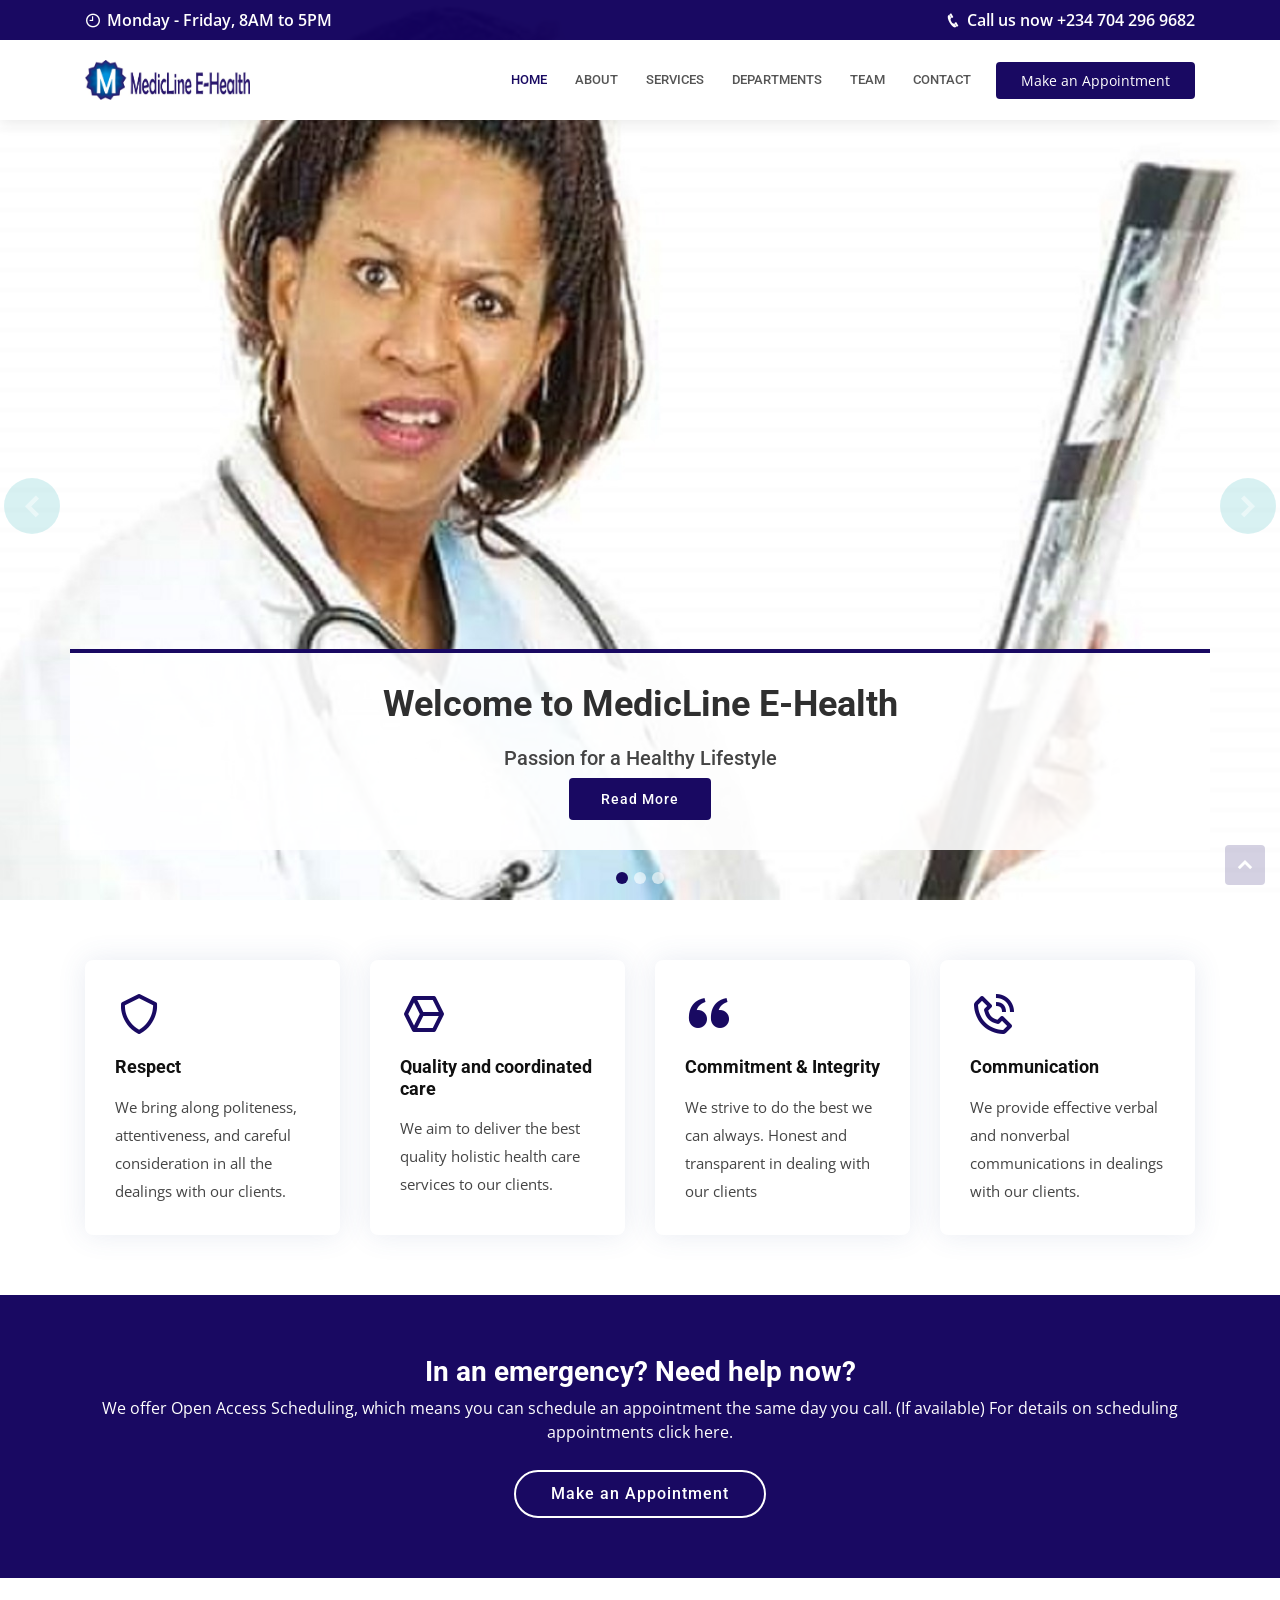
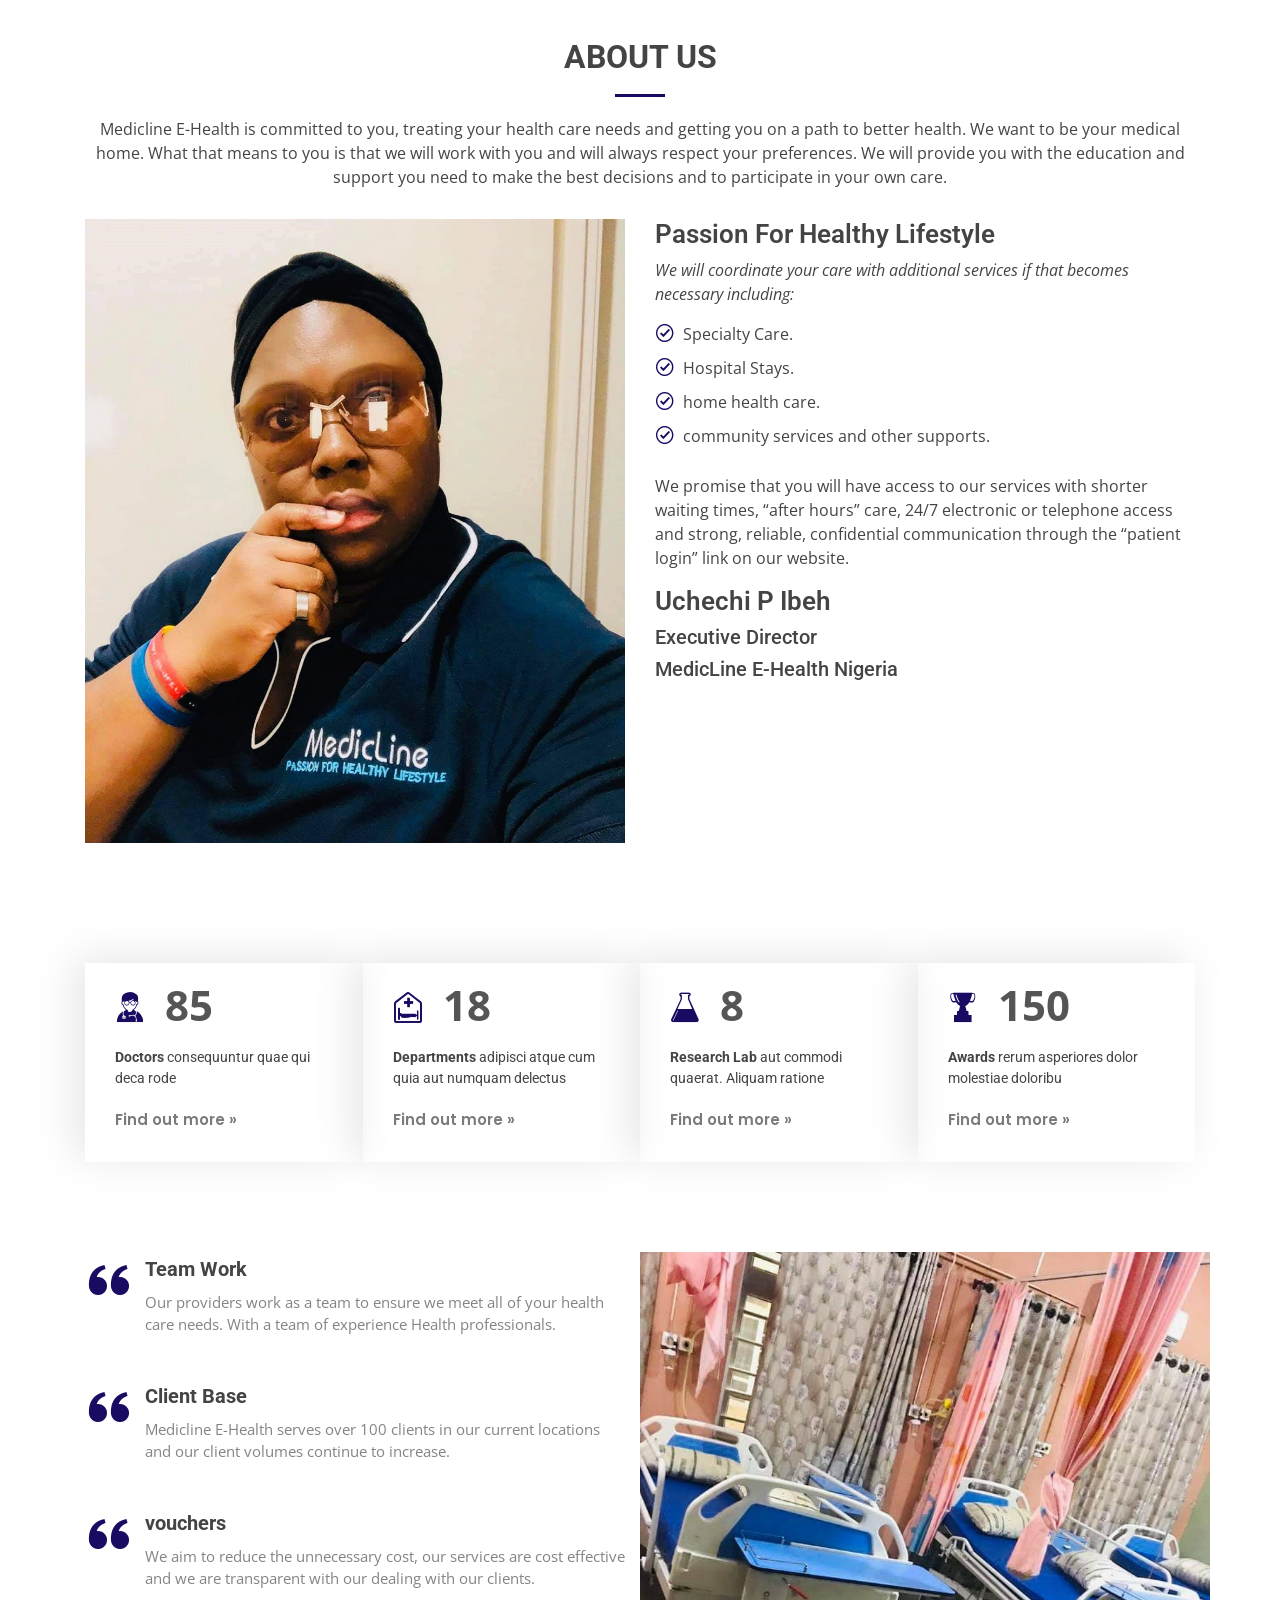
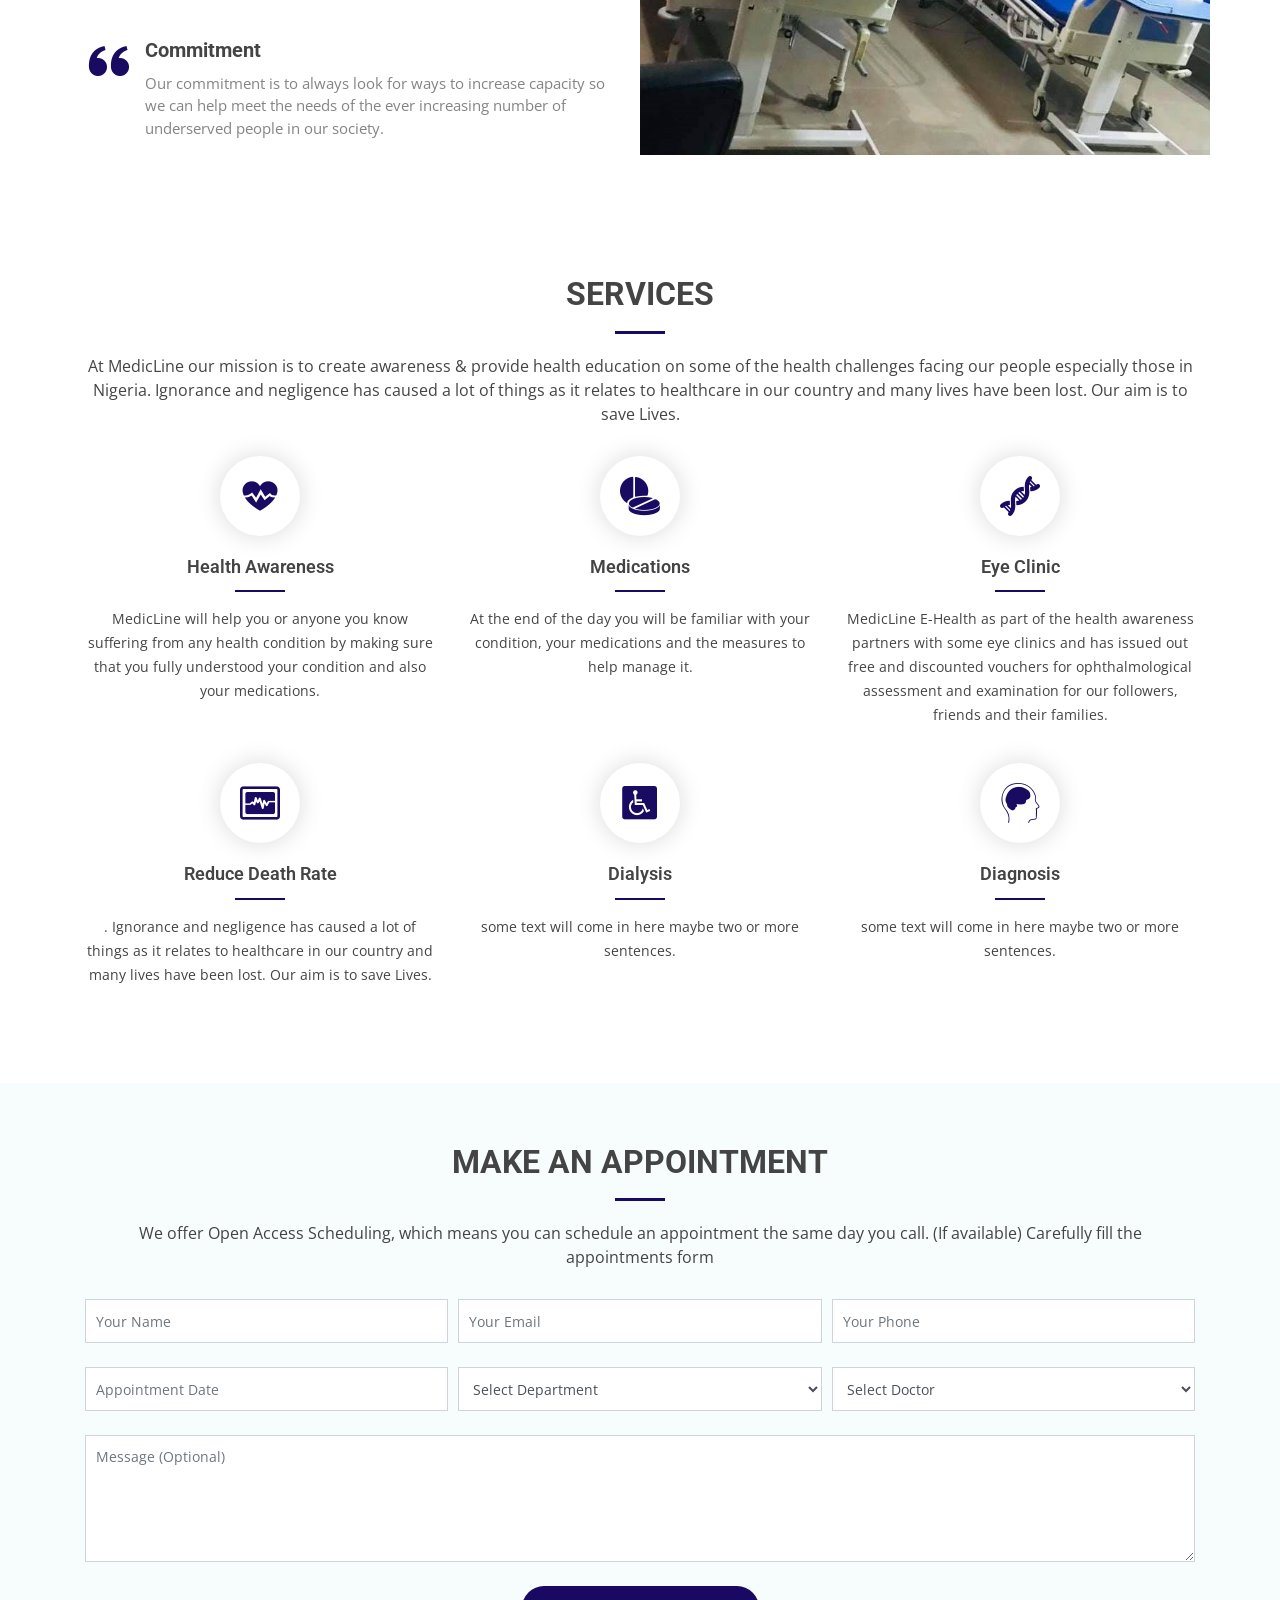
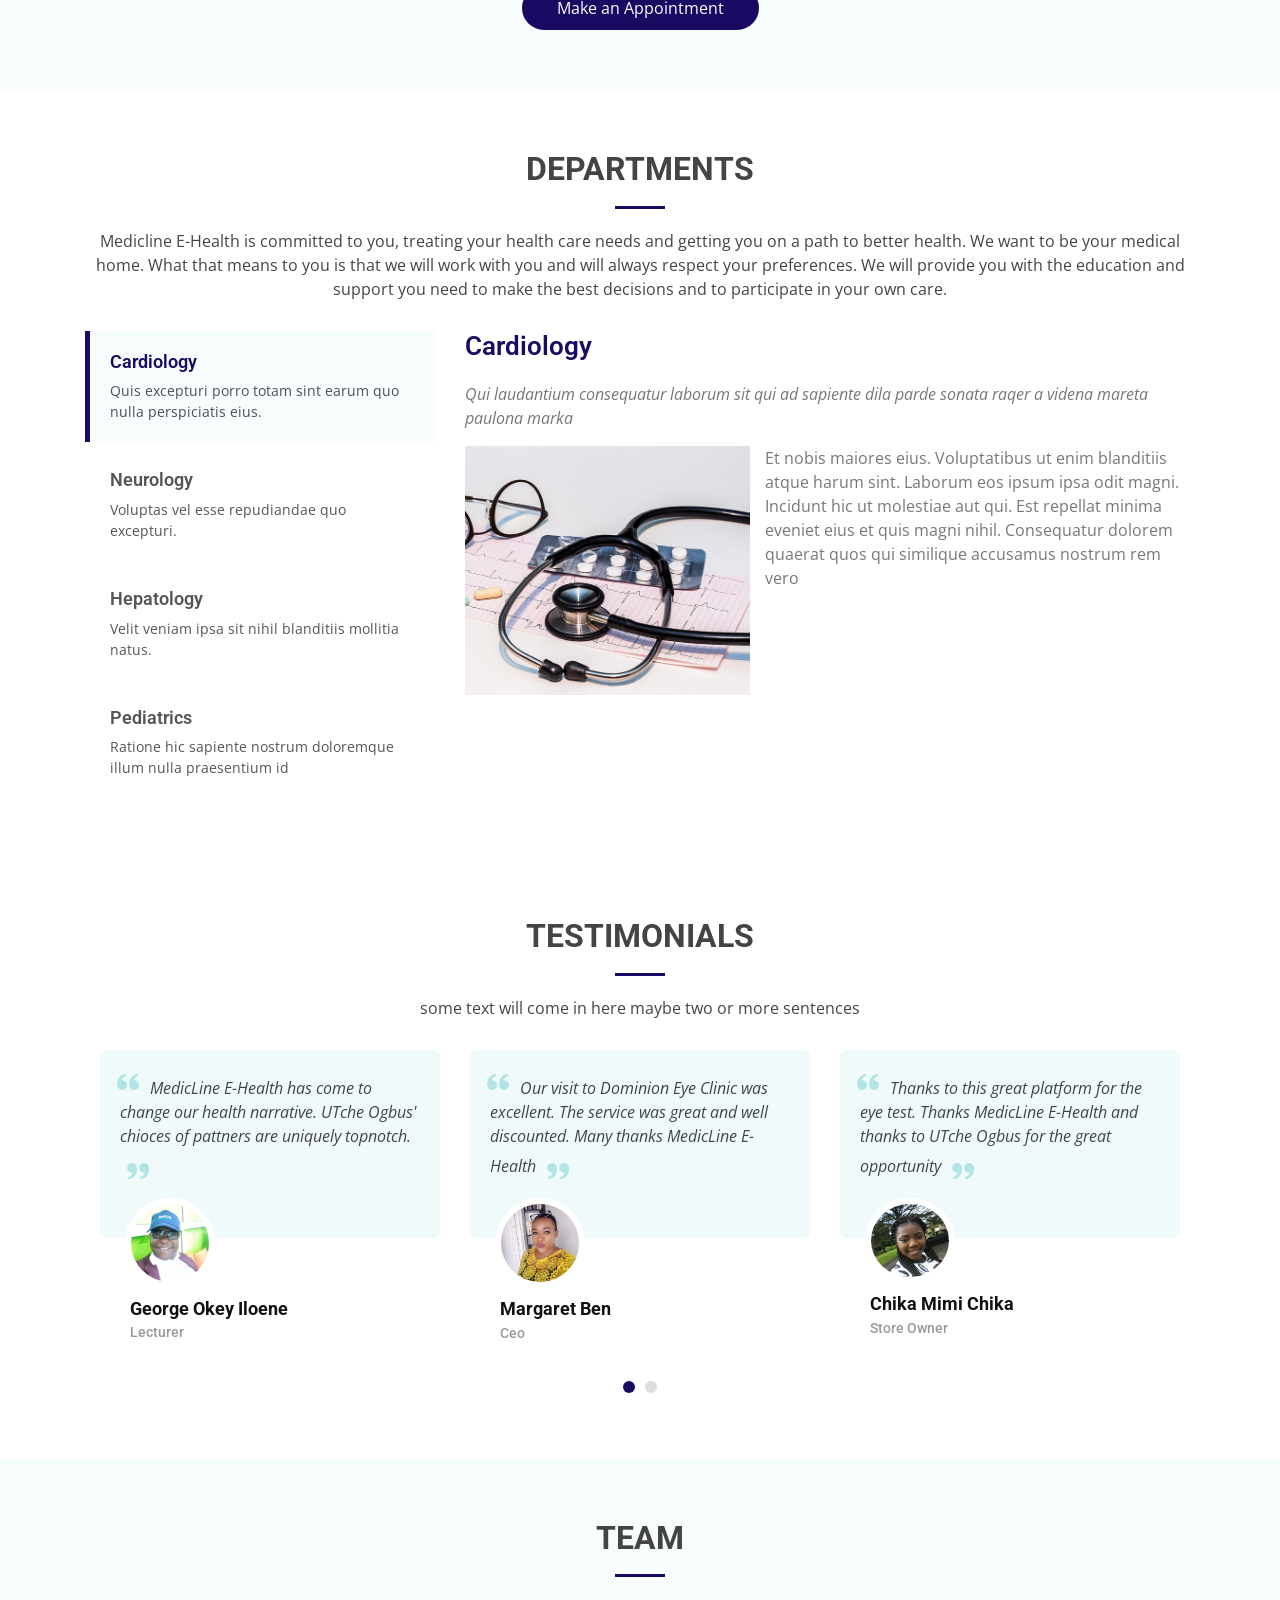
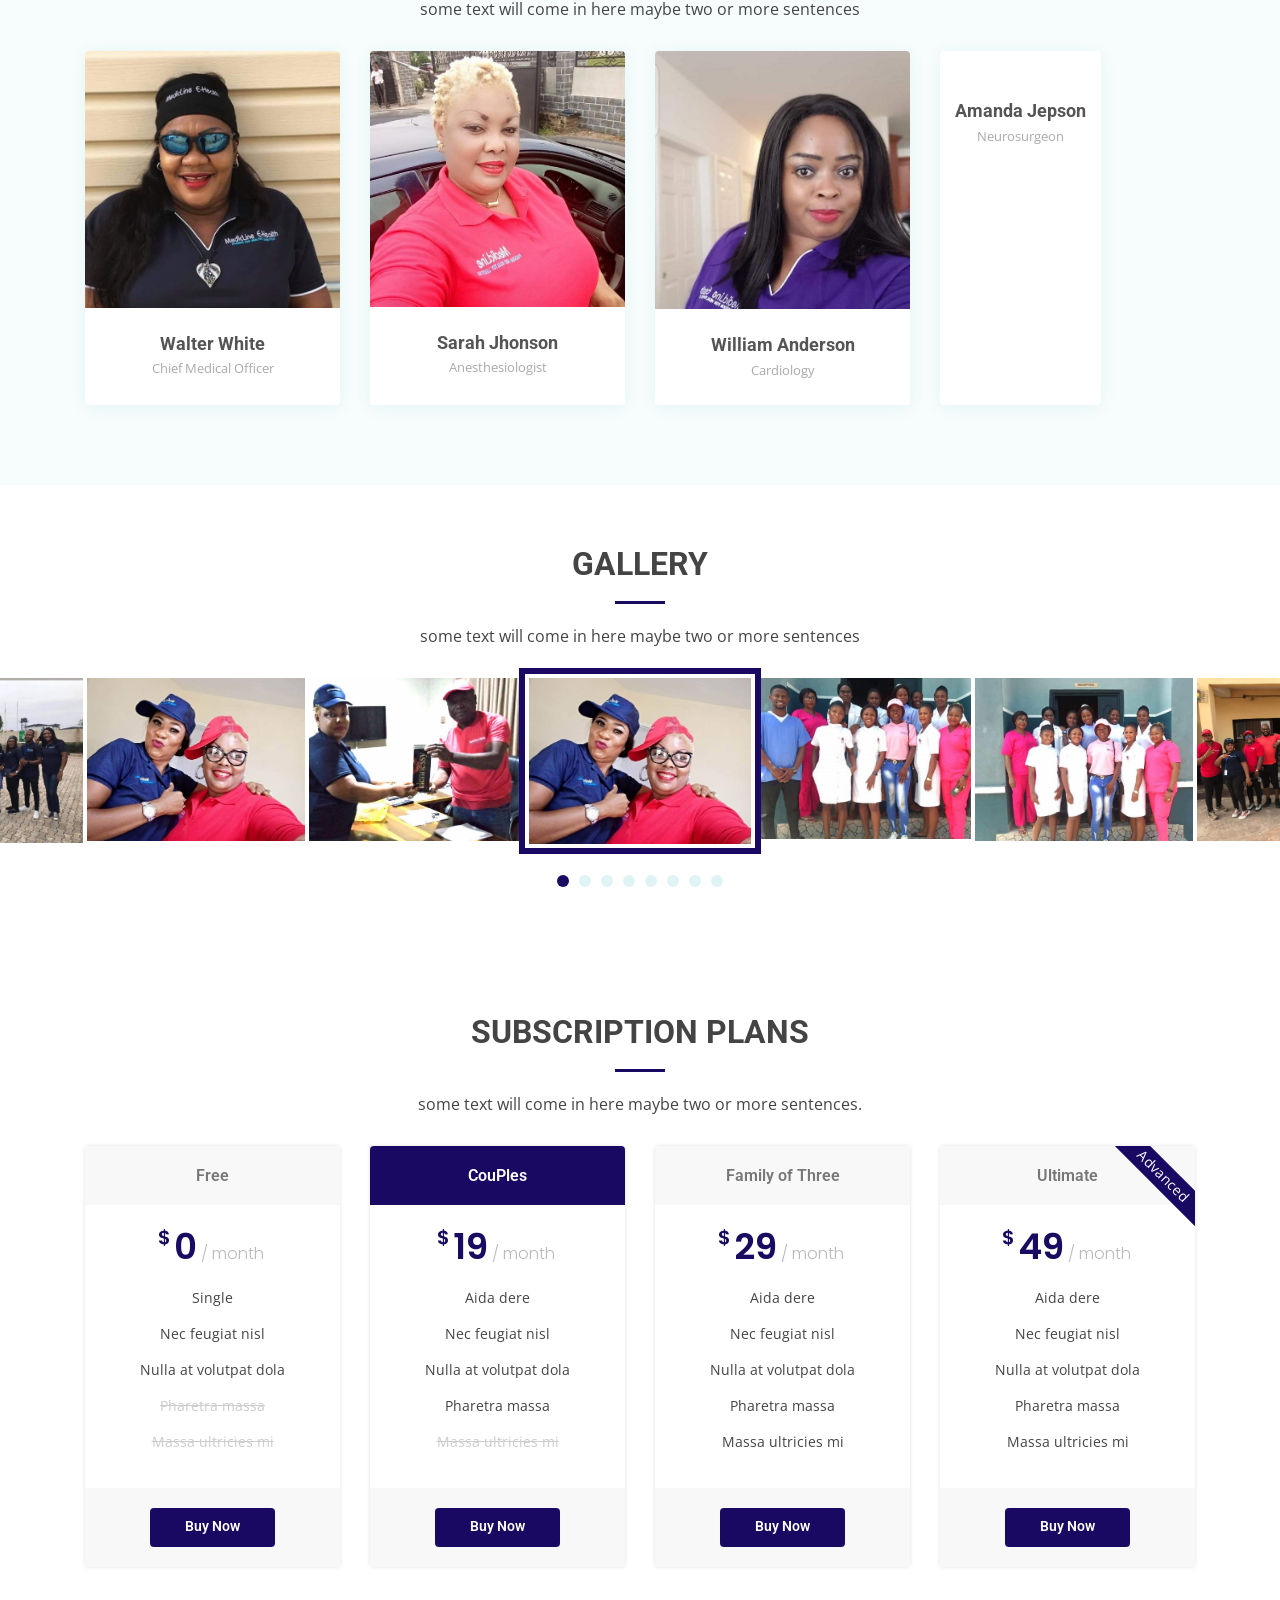
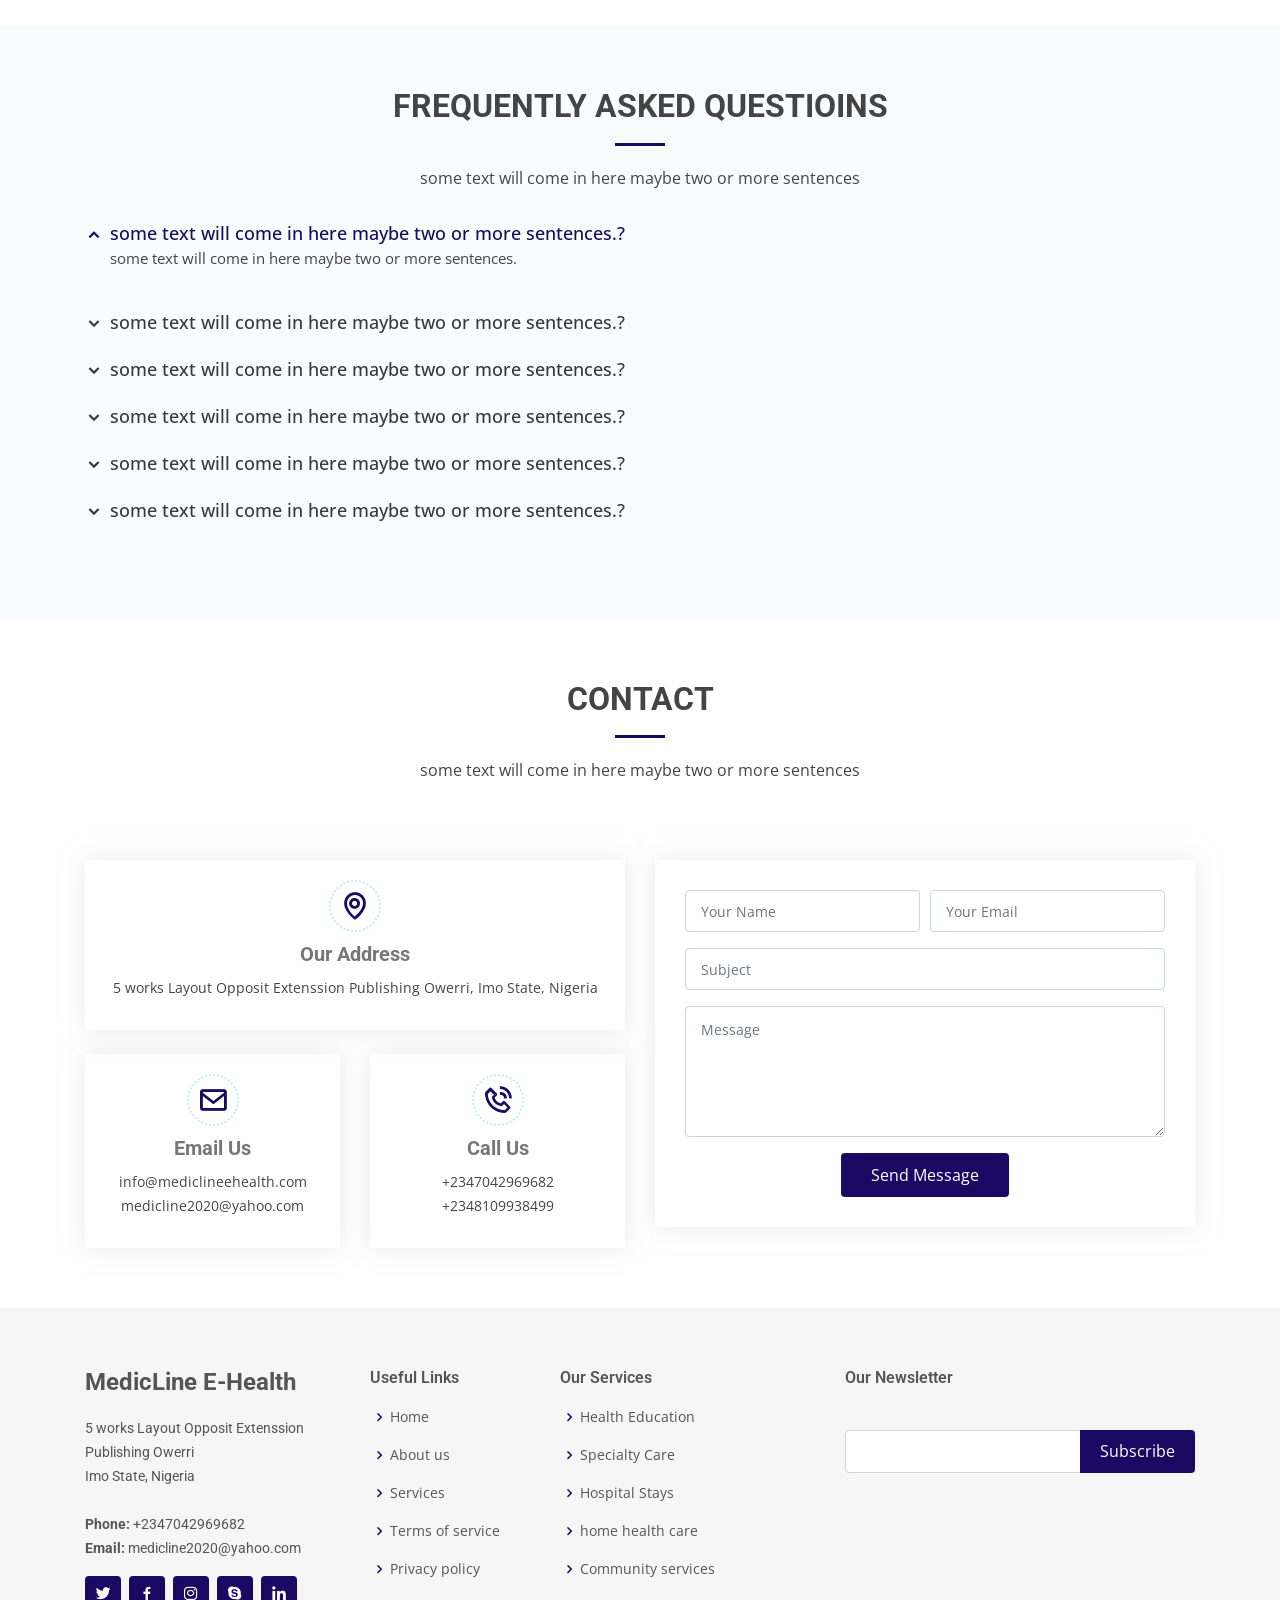
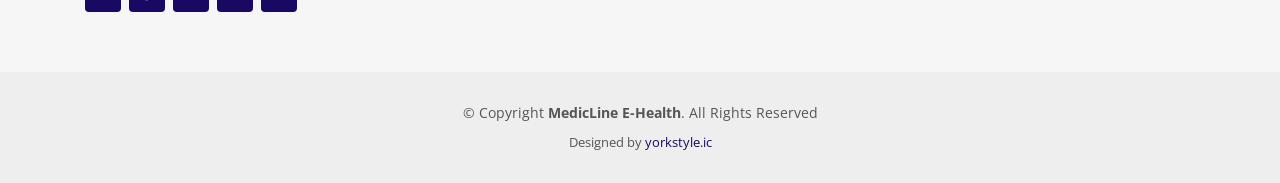
==== index.html @ 739b0f5b "medicline web" ====
<!DOCTYPE html>
<html lang="en">

<head>
  <meta charset="utf-8">
  <meta content="width=device-width, initial-scale=1.0" name="viewport">

  <title>MedicLine E-Health</title>
  <meta content="" name="descriptison">
  <meta content="" name="keywords">

  <!-- Favicons -->
  <link href="assets/img/medicline favicon.jpg" rel="icon">
  <link href="assets/img/apple-touch-icon.png" rel="apple-touch-icon">

  <!-- Google Fonts -->
  <link href="https://fonts.googleapis.com/css?family=Open+Sans:300,300i,400,400i,600,600i,700,700i|Roboto:300,300i,400,400i,500,500i,600,600i,700,700i|Poppins:300,300i,400,400i,500,500i,600,600i,700,700i" rel="stylesheet">

  <!-- Vendor CSS Files -->
  <link href="assets/vendor/bootstrap/css/bootstrap.min.css" rel="stylesheet">
  <link href="assets/vendor/icofont/icofont.min.css" rel="stylesheet">
  <link href="assets/vendor/boxicons/css/boxicons.min.css" rel="stylesheet">
  <link href="assets/vendor/animate.css/animate.min.css" rel="stylesheet">
  <link href="assets/vendor/owl.carousel/assets/owl.carousel.min.css" rel="stylesheet">
  <link href="assets/vendor/venobox/venobox.css" rel="stylesheet">
  <link href="assets/vendor/aos/aos.css" rel="stylesheet">

  <!-- Template Main CSS File -->
  <link href="assets/css/style.css" rel="stylesheet">

 </head>

<body>

  <!-- ======= Top Bar ======= -->
  <div id="topbar" class="d-none d-lg-flex align-items-center fixed-top">
    <div class="container d-flex align-items-center justify-content-between">
      <div class="d-flex align-items-center">
        <i class="icofont-clock-time"></i> Monday - Friday, 8AM to 5PM
      </div>
      <div class="d-flex align-items-center">
        <i class="icofont-phone"></i> Call us now +234 704 296 9682
      </div>
    </div>
  </div>

  <!-- ======= Header ======= -->
  <header id="header" class="fixed-top">
    <div class="container d-flex align-items-center">

      <a href="index.html" class="logo mr-auto"><img src="assets/img/medicline logo.jpg" alt=""></a>
      <!-- Uncomment below if you prefer to use an image logo -->
      <!-- <h1 class="logo mr-auto"><a href="index.html">Medicio</a></h1> -->

      <nav class="nav-menu d-none d-lg-block">
        <ul>
          <li class="active"><a href="index.html">Home</a></li>
          <li><a href="#about">About</a></li>
          <li><a href="#services">Services</a></li>
          <li><a href="#departments">Departments</a></li>
          <li><a href="#doctors">Team</a></li>
          <!-- <li class="drop-down"><a href="">Drop Down</a>
          <ul>
            <li><a href="#">Drop Down 1</a></li>
            <li class="drop-down"><a href="#">Deep Drop Down</a>
              <ul>
                <li><a href="#">Deep Drop Down 1</a></li>
                <li><a href="#">Deep Drop Down 2</a></li>
                <li><a href="#">Deep Drop Down 3</a></li>
                <li><a href="#">Deep Drop Down 4</a></li>
                <li><a href="#">Deep Drop Down 5</a></li>
              </ul>
            </li>
            <li><a href="#">Drop Down 2</a></li>
            <li><a href="#">Drop Down 3</a></li>
            <li><a href="#">Drop Down 4</a></li>
          </ul>
        </li> -->
          <li><a href="#contact">Contact</a></li>

        </ul>
      </nav><!-- .nav-menu -->

      <a href="#appointment" class="appointment-btn scrollto"><span class="d-none d-md-inline">Make an</span> Appointment</a>

    </div>
  </header><!-- End Header -->

  <!-- ======= Hero Section ======= -->
  <section id="hero">
    <div id="heroCarousel" class="carousel slide carousel-fade" data-ride="carousel">

      <ol class="carousel-indicators" id="hero-carousel-indicators"></ol>

      <div class="carousel-inner" role="listbox">

        <!-- Slide 1 -->
        <div class="carousel-item active" style="background-image: url(assets/img/slide/slide-home.jpg)">
          <div class="container">
            <h2>Welcome to <span>MedicLine E-Health</span></h2>
            
            <h5>Passion for a Healthy Lifestyle</h5>
            <a href="#about" class="btn-get-started scrollto">Read More</a>
          </div>
        </div>

        <!-- Slide 2 -->
        <div class="carousel-item" style="background-image: url(assets/img/slide/slide-2.jpg)">
          <div class="container">
            <h2>Mission Statement</h2>
            <p>To provide clients-centered healthcare with excellence in quality, service, and access</p>
            
            <a href="#about" class="btn-get-started scrollto">Read More</a>
          </div>
        </div>

        <!-- Slide 3 -->
        <div class="carousel-item" style="background-image: url(assets/img/slide/slide-3.jpg)">
          <div class="container">
            <h2>Vision Statements</h2>
            <p>An organisation in which all our clients achieve their full potential for health as their health
              is carefully redirected to sustainability and built on a well-crafted-cost-effective arrangement
              and well-being across the lifespan.  We work to be trusted by clients, a valued partner and the
              implementors of health education and awareness.
            </p>
            <a href="#about" class="btn-get-started scrollto">Read More</a>
          </div>
        </div>

      </div>

      <a class="carousel-control-prev" href="#heroCarousel" role="button" data-slide="prev">
        <span class="carousel-control-prev-icon icofont-simple-left" aria-hidden="true"></span>
        <span class="sr-only">Previous</span>
      </a>

      <a class="carousel-control-next" href="#heroCarousel" role="button" data-slide="next">
        <span class="carousel-control-next-icon icofont-simple-right" aria-hidden="true"></span>
        <span class="sr-only">Next</span>
      </a>

    </div>
  </section><!-- End Hero -->

  <main id="main">

    <!-- ======= Featured Services Section ======= -->
    <section id="featured-services" class="featured-services">
      <div class="container" data-aos="fade-up">

        <div class="row">
          <div class="col-md-6 col-lg-3 d-flex align-items-stretch mb-5 mb-lg-0">
            <div class="icon-box" data-aos="fade-up" data-aos-delay="100">
              <div class="icon"><i class="bx bx-shield"></i></div>
              <h4 class="title"><a href="">Respect</a></h4>
              <p class="description">We bring along politeness, attentiveness, and careful consideration in all the dealings with our clients.</p>
            </div>
          </div>

          <div class="col-md-6 col-lg-3 d-flex align-items-stretch mb-5 mb-lg-0">
            <div class="icon-box" data-aos="fade-up" data-aos-delay="200">
              <div class="icon"><i class="bx bx-cube-alt"></i></div>
              <h4 class="title"><a href="">Quality and coordinated care</a></h4>
              <p class="description">We aim to deliver the best quality holistic health care services to our clients.</p>
            </div>
          </div>

          <div class="col-md-6 col-lg-3 d-flex align-items-stretch mb-5 mb-lg-0">
            <div class="icon-box" data-aos="fade-up" data-aos-delay="300">
              <div class="icon"><i class="bx bxs-quote-alt-left"></i></div>
              <h4 class="title"><a href="">Commitment & Integrity</a></h4>
              <p class="description">We strive to do the best we can always. Honest and transparent in dealing with our clients</p>
              
            </div>
          </div>

          <div class="col-md-6 col-lg-3 d-flex align-items-stretch mb-5 mb-lg-0">
            <div class="icon-box" data-aos="fade-up" data-aos-delay="400">
              <div class="icon"><i class="bx bx-phone-call"></i></div>
              <h4 class="title"><a href="">Communication</a></h4>
              <p class="description">We provide effective verbal and nonverbal communications in dealings with our clients.</p>
            </div>
          </div>

        </div>

      </div>
    </section><!-- End Featured Services Section -->

    <!-- ======= Cta Section ======= -->
    <section id="cta" class="cta">
      <div class="container" data-aos="zoom-in">

        <div class="text-center">
          <h3>In an emergency? Need help now?</h3>
          <p> We offer Open Access Scheduling, which means you can schedule an appointment the same day you call. (If available) For details on scheduling appointments click here.</p>
          <a class="cta-btn scrollto" href="#appointment">Make an Appointment</a>
        </div>

      </div>
    </section><!-- End Cta Section -->

    <!-- ======= About Us Section ======= -->
    <section id="about" class="about">
      <div class="container" data-aos="fade-up">

        <div class="section-title">
          <h2>About Us</h2>
          <p>Medicline E-Health is committed to you, treating your health care needs and getting you on a path to better health. We want to be your medical home. What that means to you is that we will work with you and will always respect your preferences. We will provide you with the education and support you need to make the best decisions and to participate in your own care.</p>
        </div>

        <div class="row">
          <div class="col-lg-6" data-aos="fade-right">
            <img src="assets/img/md.jpg" class="img-fluid" alt="">
          </div>
          <div class="col-lg-6 pt-4 pt-lg-0 content" data-aos="fade-left">
            <h3>Passion For Healthy Lifestyle</h3>
            <p class="font-italic">
              We will coordinate your care with additional services if that becomes necessary including:
            </p>
            <ul>
              <li><i class="icofont-check-circled"></i> Specialty Care.</li>
              <li><i class="icofont-check-circled"></i> Hospital Stays.</li>
              <li><i class="icofont-check-circled"></i> home health care.</li>
              <li><i class="icofont-check-circled"></i> community services and other supports.</li>
            </ul>
            <p>
              We promise that you will have access to our services with shorter waiting times, “after hours” care, 24/7 electronic or telephone access and strong, reliable, confidential communication through the “patient login” link on our website.
            </p>
            <h1> </h1>
            <h3>Uchechi P Ibeh</h3>
            <h5>Executive Director</h5>
            <h5>MedicLine E-Health Nigeria</h5>
          </div>
        </div>

      </div>
    </section><!-- End About Us Section -->

    <!-- ======= Counts Section ======= -->
    <section id="counts" class="counts">
      <div class="container" data-aos="fade-up">

        <div class="row no-gutters">

          <div class="col-lg-3 col-md-6 d-md-flex align-items-md-stretch">
            <div class="count-box">
              <i class="icofont-doctor-alt"></i>
              <span data-toggle="counter-up">85</span>
              <p><strong>Doctors</strong> consequuntur quae qui deca rode</p>
              <a href="#">Find out more &raquo;</a>
            </div>
          </div>

          <div class="col-lg-3 col-md-6 d-md-flex align-items-md-stretch">
            <div class="count-box">
              <i class="icofont-patient-bed"></i>
              <span data-toggle="counter-up">18</span>
              <p><strong>Departments</strong> adipisci atque cum quia aut numquam delectus</p>
              <a href="#">Find out more &raquo;</a>
            </div>
          </div>

          <div class="col-lg-3 col-md-6 d-md-flex align-items-md-stretch">
            <div class="count-box">
              <i class="icofont-laboratory"></i>
              <span data-toggle="counter-up">8</span>
              <p><strong>Research Lab</strong> aut commodi quaerat. Aliquam ratione</p>
              <a href="#">Find out more &raquo;</a>
            </div>
          </div>

          <div class="col-lg-3 col-md-6 d-md-flex align-items-md-stretch">
            <div class="count-box">
              <i class="icofont-award"></i>
              <span data-toggle="counter-up">150</span>
              <p><strong>Awards</strong> rerum asperiores dolor molestiae doloribu</p>
              <a href="#">Find out more &raquo;</a>
            </div>
          </div>

        </div>

      </div>
    </section><!-- End Counts Section -->

    <!-- ======= Features Section ======= -->
    <section id="features" class="features">
      <div class="container" data-aos="fade-up">

        <div class="row">
          <div class="col-lg-6 order-2 order-lg-1" data-aos="fade-right">
            <div class="icon-box mt-5 mt-lg-0">
              <i class="bx bxs-quote-alt-left"></i>
              <h4>Team Work</h4>
              <p>Our providers work as a team to ensure we meet all of your health care needs. With a team of  experience Health professionals.</p>
            </div>
            <div class="icon-box mt-5">
              <i class="bx bxs-quote-alt-left"></i>
              <h4>Client Base</h4>
              <p>Medicline E-Health serves over 100 clients  in our current locations and our client volumes continue to increase.</p>
            </div>
            <div class="icon-box mt-5">
              <i class="bx bxs-quote-alt-left"></i>
              <h4>vouchers</h4>
              <p>We aim to reduce the unnecessary cost, our services are cost effective and we are transparent with our dealing with our clients.</p>
            </div>
            <div class="icon-box mt-5">
              <i class="bx bxs-quote-alt-left"></i>
              <h4>Commitment</h4>
              <p>Our commitment is to always look for ways to increase capacity so we can help meet the needs of the ever increasing number of underserved people in our society.</p>
            </div>
          </div>
          <div class="image col-lg-6 order-1 order-lg-2" style='background-image: url("assets/img/features1.jpg");' data-aos="zoom-in"></div>
        </div>

      </div>
    </section><!-- End Features Section -->

    <!-- ======= Services Section ======= -->
    <section id="services" class="services services">
      <div class="container" data-aos="fade-up">

        <div class="section-title">
          <h2>Services</h2>
          <p>At MedicLine our mission is to create awareness & provide health education on some of the health challenges facing our people especially those in Nigeria. Ignorance and negligence has caused a lot of things as it relates to healthcare in our country and many lives have been lost. Our aim is to save Lives.</p>
        </div>

        <div class="row">
          <div class="col-lg-4 col-md-6 icon-box" data-aos="zoom-in" data-aos-delay="100">
            <div class="icon"><i class="icofont-heart-beat"></i></div>
            <h4 class="title"><a href="">Health Awareness</a></h4>
            <p class="description">MedicLine will help you or anyone you know suffering from any health condition by making sure that you fully understood your condition and also your medications.</p>
          </div>
          <div class="col-lg-4 col-md-6 icon-box" data-aos="zoom-in" data-aos-delay="200">
            <div class="icon"><i class="icofont-drug"></i></div>
            <h4 class="title"><a href="">Medications</a></h4>
            <p class="description">At the end of the day you will be familiar with your condition, your medications and the measures to help manage it.</p>
          </div>
          <div class="col-lg-4 col-md-6 icon-box" data-aos="zoom-in" data-aos-delay="300">
            <div class="icon"><i class="icofont-dna-alt-2"></i></div>
            <h4 class="title"><a href="">Eye Clinic</a></h4>
            <p class="description">MedicLine E-Health as part of the health awareness partners with some eye clinics and has issued out free and discounted vouchers for ophthalmological assessment and examination 
              for our followers, friends and their families. 
              </p>
          </div>
          <div class="col-lg-4 col-md-6 icon-box" data-aos="zoom-in" data-aos-delay="100">
            <div class="icon"><i class="icofont-heartbeat"></i></div>
            <h4 class="title"><a href="">Reduce Death Rate</a></h4>
            <p class="description">. Ignorance and negligence has caused a lot of things as it relates to healthcare in our country and many lives have been lost. Our aim is to save Lives.</p>
          </div>
          <div class="col-lg-4 col-md-6 icon-box" data-aos="zoom-in" data-aos-delay="200">
            <div class="icon"><i class="icofont-disabled"></i></div>
            <h4 class="title"><a href="">Dialysis</a></h4>
            <p class="description">some text will come in here maybe two or more sentences.</p>
          </div>
          <div class="col-lg-4 col-md-6 icon-box" data-aos="zoom-in" data-aos-delay="300">
            <div class="icon"><i class="icofont-autism"></i></div>
            <h4 class="title"><a href="">Diagnosis</a></h4>
            <p class="description">some text will come in here maybe two or more sentences.</p>
          </div>
        </div>

      </div>
    </section><!-- End Services Section -->

    <!-- ======= Appointment Section ======= -->
    <section id="appointment" class="appointment section-bg">
      <div class="container" data-aos="fade-up">

        <div class="section-title">
          <h2>Make an Appointment</h2>
          <p>We offer Open Access Scheduling, which means you can schedule an appointment the same day you call. (If available) Carefully fill the appointments form</p>
        </div>

        <form action="forms/appointment.php" method="post" role="form" class="php-email-form" data-aos="fade-up" data-aos-delay="100">
          <div class="form-row">
            <div class="col-md-4 form-group">
              <input type="text" name="name" class="form-control" id="name" placeholder="Your Name" data-rule="minlen:4" data-msg="Please enter at least 4 chars">
              <div class="validate"></div>
            </div>
            <div class="col-md-4 form-group">
              <input type="email" class="form-control" name="email" id="email" placeholder="Your Email" data-rule="email" data-msg="Please enter a valid email">
              <div class="validate"></div>
            </div>
            <div class="col-md-4 form-group">
              <input type="tel" class="form-control" name="phone" id="phone" placeholder="Your Phone" data-rule="minlen:4" data-msg="Please enter at least 4 chars">
              <div class="validate"></div>
            </div>
          </div>
          <div class="form-row">
            <div class="col-md-4 form-group">
              <input type="datetime" name="date" class="form-control datepicker" id="date" placeholder="Appointment Date" data-rule="minlen:4" data-msg="Please enter at least 4 chars">
              <div class="validate"></div>
            </div>
            <div class="col-md-4 form-group">
              <select name="department" id="department" class="form-control">
                <option value="">Select Department</option>
                <option value="Department 1">Department 1</option>
                <option value="Department 2">Department 2</option>
                <option value="Department 3">Department 3</option>
              </select>
              <div class="validate"></div>
            </div>
            <div class="col-md-4 form-group">
              <select name="doctor" id="doctor" class="form-control">
                <option value="">Select Doctor</option>
                <option value="Doctor 1">Doctor 1</option>
                <option value="Doctor 2">Doctor 2</option>
                <option value="Doctor 3">Doctor 3</option>
              </select>
              <div class="validate"></div>
            </div>
          </div>

          <div class="form-group">
            <textarea class="form-control" name="message" rows="5" placeholder="Message (Optional)"></textarea>
            <div class="validate"></div>
          </div>
          <div class="mb-3">
            <div class="loading">Loading</div>
            <div class="error-message"></div>
            <div class="sent-message">Your appointment request has been sent successfully. Thank you!</div>
          </div>
          <div class="text-center"><button type="submit">Make an Appointment</button></div>
        </form>

      </div>
    </section><!-- End Appointment Section -->

    <!-- ======= Departments Section ======= -->
    <section id="departments" class="departments">
      <div class="container" data-aos="fade-up">

        <div class="section-title">
          <h2>Departments</h2>
          <p>Medicline E-Health is committed to you, treating your health care needs and getting you on a path to better health. We want to be your medical home. What that means to you is that we will work with you and will always respect your preferences. We will provide you with the education and support you need to make the best decisions and to participate in your own care.</p>
        </div>

        <div class="row" data-aos="fade-up" data-aos-delay="100">
          <div class="col-lg-4 mb-5 mb-lg-0">
            <ul class="nav nav-tabs flex-column">
              <li class="nav-item">
                <a class="nav-link active show" data-toggle="tab" href="#tab-1">
                  <h4>Cardiology</h4>
                  <p>Quis excepturi porro totam sint earum quo nulla perspiciatis eius.</p>
                </a>
              </li>
              <li class="nav-item mt-2">
                <a class="nav-link" data-toggle="tab" href="#tab-2">
                  <h4>Neurology</h4>
                  <p>Voluptas vel esse repudiandae quo excepturi.</p>
                </a>
              </li>
              <li class="nav-item mt-2">
                <a class="nav-link" data-toggle="tab" href="#tab-3">
                  <h4>Hepatology</h4>
                  <p>Velit veniam ipsa sit nihil blanditiis mollitia natus.</p>
                </a>
              </li>
              <li class="nav-item mt-2">
                <a class="nav-link" data-toggle="tab" href="#tab-4">
                  <h4>Pediatrics</h4>
                  <p>Ratione hic sapiente nostrum doloremque illum nulla praesentium id</p>
                </a>
              </li>
            </ul>
          </div>
          <div class="col-lg-8">
            <div class="tab-content">
              <div class="tab-pane active show" id="tab-1">
                <h3>Cardiology</h3>
                <p class="font-italic">Qui laudantium consequatur laborum sit qui ad sapiente dila parde sonata raqer a videna mareta paulona marka</p>
                <img src="assets/img/departments-1.jpg" alt="" class="img-fluid">
                <p>Et nobis maiores eius. Voluptatibus ut enim blanditiis atque harum sint. Laborum eos ipsum ipsa odit magni. Incidunt hic ut molestiae aut qui. Est repellat minima eveniet eius et quis magni nihil. Consequatur dolorem quaerat quos qui similique accusamus nostrum rem vero</p>
              </div>
              <div class="tab-pane" id="tab-2">
                <h3>Neurology</h3>
                <p class="font-italic">Qui laudantium consequatur laborum sit qui ad sapiente dila parde sonata raqer a videna mareta paulona marka</p>
                <img src="assets/img/departments-2.jpg" alt="" class="img-fluid">
                <p>Et nobis maiores eius. Voluptatibus ut enim blanditiis atque harum sint. Laborum eos ipsum ipsa odit magni. Incidunt hic ut molestiae aut qui. Est repellat minima eveniet eius et quis magni nihil. Consequatur dolorem quaerat quos qui similique accusamus nostrum rem vero</p>
              </div>
              <div class="tab-pane" id="tab-3">
                <h3>Hepatology</h3>
                <p class="font-italic">Qui laudantium consequatur laborum sit qui ad sapiente dila parde sonata raqer a videna mareta paulona marka</p>
                <img src="assets/img/departments-3.jpg" alt="" class="img-fluid">
                <p>Et nobis maiores eius. Voluptatibus ut enim blanditiis atque harum sint. Laborum eos ipsum ipsa odit magni. Incidunt hic ut molestiae aut qui. Est repellat minima eveniet eius et quis magni nihil. Consequatur dolorem quaerat quos qui similique accusamus nostrum rem vero</p>
              </div>
              <div class="tab-pane" id="tab-4">
                <h3>Pediatrics</h3>
                <p class="font-italic">Qui laudantium consequatur laborum sit qui ad sapiente dila parde sonata raqer a videna mareta paulona marka</p>
                <img src="assets/img/departments-4.jpg" alt="" class="img-fluid">
                <p>Et nobis maiores eius. Voluptatibus ut enim blanditiis atque harum sint. Laborum eos ipsum ipsa odit magni. Incidunt hic ut molestiae aut qui. Est repellat minima eveniet eius et quis magni nihil. Consequatur dolorem quaerat quos qui similique accusamus nostrum rem vero</p>
              </div>
            </div>
          </div>
        </div>

      </div>
    </section><!-- End Departments Section -->

    <!-- ======= Testimonials Section ======= -->
    <section id="testimonials" class="testimonials">
      <div class="container" data-aos="fade-up">

        <div class="section-title">
          <h2>Testimonials</h2>
          <p>some text will come in here maybe two or more sentences</p>
        </div>

        <div class="owl-carousel testimonials-carousel" data-aos="fade-up" data-aos-delay="100">

          <div class="testimonial-item">
            <p>
              <i class="bx bxs-quote-alt-left quote-icon-left"></i>
              MedicLine E-Health has come to change our health narrative. UTche Ogbus' chioces
              of pattners are uniquely topnotch.
              <i class="bx bxs-quote-alt-right quote-icon-right"></i>
            </p>
            <img src="assets/img/testimonials/testimonials-1.jpg" class="testimonial-img" alt="">
            <h3>George Okey Iloene</h3>
            <h4>Lecturer</h4>
          </div>

          <div class="testimonial-item">
            <p>
              <i class="bx bxs-quote-alt-left quote-icon-left"></i>
              Our visit to Dominion Eye Clinic was excellent. The service was great and well
              discounted. Many thanks MedicLine E-Health
              <i class="bx bxs-quote-alt-right quote-icon-right"></i>
            </p>
            <img src="assets/img/testimonials/testimonials-2.jpg" class="testimonial-img" alt="">
            <h3>Margaret Ben</h3>
            <h4>Ceo</h4>
          </div>

          <div class="testimonial-item">
            <p>
              <i class="bx bxs-quote-alt-left quote-icon-left"></i>
              Thanks to this great platform for the eye test. Thanks MedicLine E-Health
              and thanks to UTche Ogbus for the great opportunity
              <i class="bx bxs-quote-alt-right quote-icon-right"></i>
            </p>
            <img src="assets/img/testimonials/testimonials-3.jpg" class="testimonial-img" alt="">
            <h3>Chika Mimi Chika</h3>
            <h4>Store Owner</h4>
          </div>

          <div class="testimonial-item">
            <p>
              <i class="bx bxs-quote-alt-left quote-icon-left"></i>
              Good day all I have just collected my eye glasses from Frost Eye Clinic Ogba
              branch thanks to MedicLine E-Health thank to UTche Ogbus
              <i class="bx bxs-quote-alt-right quote-icon-right"></i>
            </p>
            <img src="assets/img/testimonials/testimonials-4.jpg" class="testimonial-img" alt="">
            <h3>Toyin Osileh</h3>
            <h4>Freelancer</h4>
          </div>

          <div class="testimonial-item">
            <p>
              <i class="bx bxs-quote-alt-left quote-icon-left"></i>
              Today's free eye chech went well at Konexx Optometry, Dr. Emma is awesome. Thanks
              to MedicLine E-Health Thanks to UTche Ogbus
              <i class="bx bxs-quote-alt-right quote-icon-right"></i>
            </p>
            <img src="assets/img/testimonials/testimonials-5.jpg" class="testimonial-img" alt="">
            <h3>Udodirim Friday</h3>
            <h4>Teacher</h4>
          </div>

        </div>

      </div>
    </section><!-- End Testimonials Section -->

    <!-- ======= Doctors Section ======= -->
    <section id="doctors" class="doctors section-bg">
      <div class="container" data-aos="fade-up">

        <div class="section-title">
          <h2>Team</h2>
          <p>some text will come in here maybe two or more sentences</p>
        </div>

        <div class="row">

          <div class="col-lg-3 col-md-6 d-flex align-items-stretch">
            <div class="member" data-aos="fade-up" data-aos-delay="100">
              <div class="member-img">
                <img src="assets/img/doctors/doctors-1.jpg" class="img-fluid" alt="">
                <div class="social">
                  <a href=""><i class="icofont-twitter"></i></a>
                  <a href=""><i class="icofont-facebook"></i></a>
                  <a href=""><i class="icofont-instagram"></i></a>
                  <a href=""><i class="icofont-linkedin"></i></a>
                </div>
              </div>
              <div class="member-info">
                <h4>Walter White</h4>
                <span>Chief Medical Officer</span>
              </div>
            </div>
          </div>

          <div class="col-lg-3 col-md-6 d-flex align-items-stretch">
            <div class="member" data-aos="fade-up" data-aos-delay="200">
              <div class="member-img">
                <img src="assets/img/doctors/doctors-2.jpg" class="img-fluid" alt="">
                <div class="social">
                  <a href=""><i class="icofont-twitter"></i></a>
                  <a href=""><i class="icofont-facebook"></i></a>
                  <a href=""><i class="icofont-instagram"></i></a>
                  <a href=""><i class="icofont-linkedin"></i></a>
                </div>
              </div>
              <div class="member-info">
                <h4>Sarah Jhonson</h4>
                <span>Anesthesiologist</span>
              </div>
            </div>
          </div>

          <div class="col-lg-3 col-md-6 d-flex align-items-stretch">
            <div class="member" data-aos="fade-up" data-aos-delay="300">
              <div class="member-img">
                <img src="assets/img/doctors/doctors-3.jpg" class="img-fluid" alt="">
                <div class="social">
                  <a href=""><i class="icofont-twitter"></i></a>
                  <a href=""><i class="icofont-facebook"></i></a>
                  <a href=""><i class="icofont-instagram"></i></a>
                  <a href=""><i class="icofont-linkedin"></i></a>
                </div>
              </div>
              <div class="member-info">
                <h4>William Anderson</h4>
                <span>Cardiology</span>
              </div>
            </div>
          </div>

          <div class="col-lg-3 col-md-6 d-flex align-items-stretch">
            <div class="member" data-aos="fade-up" data-aos-delay="400">
              <div class="member-img">
                <img src="assets/img/doctors/doctors-4.jpg" class="img-fluid" alt="">
                <div class="social">
                  <a href=""><i class="icofont-twitter"></i></a>
                  <a href=""><i class="icofont-facebook"></i></a>
                  <a href=""><i class="icofont-instagram"></i></a>
                  <a href=""><i class="icofont-linkedin"></i></a>
                </div>
              </div>
              <div class="member-info">
                <h4>Amanda Jepson</h4>
                <span>Neurosurgeon</span>
              </div>
            </div>
          </div>

        </div>

      </div>
    </section><!-- End Doctors Section -->

    <!-- ======= Gallery Section ======= -->
    <section id="gallery" class="gallery">
      <div class="container" data-aos="fade-up">

        <div class="section-title">
          <h2>Gallery</h2>
          <p>some text will come in here maybe two or more sentences</p>
        </div>

        <div class="owl-carousel gallery-carousel" data-aos="fade-up" data-aos-delay="100">
          <a href="assets/img/gallery/gallery-1.jpg" class="venobox" data-gall="gallery-carousel"><img src="assets/img/gallery/gallery-1.jpg" alt=""></a>
          <a href="assets/img/gallery/gallery-2.jpg" class="venobox" data-gall="gallery-carousel"><img src="assets/img/gallery/gallery-2.jpg" alt=""></a>
          <a href="assets/img/gallery/gallery-3.jpg" class="venobox" data-gall="gallery-carousel"><img src="assets/img/gallery/gallery-3.jpg" alt=""></a>
          <a href="assets/img/gallery/gallery-4.jpg" class="venobox" data-gall="gallery-carousel"><img src="assets/img/gallery/gallery-4.jpg" alt=""></a>
          <a href="assets/img/gallery/gallery-5.jpg" class="venobox" data-gall="gallery-carousel"><img src="assets/img/gallery/gallery-5.jpg" alt=""></a>
          <a href="assets/img/gallery/gallery-6.jpg" class="venobox" data-gall="gallery-carousel"><img src="assets/img/gallery/gallery-6.jpg" alt=""></a>
          <a href="assets/img/gallery/gallery-7.jpg" class="venobox" data-gall="gallery-carousel"><img src="assets/img/gallery/gallery-7.jpg" alt=""></a>
          <a href="assets/img/gallery/gallery-8.jpg" class="venobox" data-gall="gallery-carousel"><img src="assets/img/gallery/gallery-8.jpg" alt=""></a>
        </div>

      </div>
    </section><!-- End Gallery Section -->

    <!-- ======= Pricing Section ======= -->
    <section id="pricing" class="pricing">
      <div class="container" data-aos="fade-up">

        <div class="section-title">
          <h2>Subscription Plans</h2>
          <p>some text will come in here maybe two or more sentences.</p>
        </div>

        <div class="row">

          <div class="col-lg-3 col-md-6">
            <div class="box" data-aos="fade-up" data-aos-delay="100">
              <h3>Free</h3>
              <h4><sup>$</sup>0<span> / month</span></h4>
              <ul>
                <li>Single</li>
                <li>Nec feugiat nisl</li>
                <li>Nulla at volutpat dola</li>
                <li class="na">Pharetra massa</li>
                <li class="na">Massa ultricies mi</li>
              </ul>
              <div class="btn-wrap">
                <a href="#" class="btn-buy">Buy Now</a>
              </div>
            </div>
          </div>

          <div class="col-lg-3 col-md-6 mt-4 mt-md-0">
            <div class="box featured" data-aos="fade-up" data-aos-delay="200">
              <h3>CouPles</h3>
              <h4><sup>$</sup>19<span> / month</span></h4>
              <ul>
                <li>Aida dere</li>
                <li>Nec feugiat nisl</li>
                <li>Nulla at volutpat dola</li>
                <li>Pharetra massa</li>
                <li class="na">Massa ultricies mi</li>
              </ul>
              <div class="btn-wrap">
                <a href="#" class="btn-buy">Buy Now</a>
              </div>
            </div>
          </div>

          <div class="col-lg-3 col-md-6 mt-4 mt-lg-0">
            <div class="box" data-aos="fade-up" data-aos-delay="300">
              <h3>Family of Three</h3>
              <h4><sup>$</sup>29<span> / month</span></h4>
              <ul>
                <li>Aida dere</li>
                <li>Nec feugiat nisl</li>
                <li>Nulla at volutpat dola</li>
                <li>Pharetra massa</li>
                <li>Massa ultricies mi</li>
              </ul>
              <div class="btn-wrap">
                <a href="#" class="btn-buy">Buy Now</a>
              </div>
            </div>
          </div>

          <div class="col-lg-3 col-md-6 mt-4 mt-lg-0">
            <div class="box" data-aos="fade-up" data-aos-delay="400">
              <span class="advanced">Advanced</span>
              <h3>Ultimate</h3>
              <h4><sup>$</sup>49<span> / month</span></h4>
              <ul>
                <li>Aida dere</li>
                <li>Nec feugiat nisl</li>
                <li>Nulla at volutpat dola</li>
                <li>Pharetra massa</li>
                <li>Massa ultricies mi</li>
              </ul>
              <div class="btn-wrap">
                <a href="#" class="btn-buy">Buy Now</a>
              </div>
            </div>
          </div>

        </div>

      </div>
    </section><!-- End Pricing Section -->

    <!-- ======= Frequently Asked Questioins Section ======= -->
    <section id="faq" class="faq section-bg">
      <div class="container" data-aos="fade-up">

        <div class="section-title">
          <h2>Frequently Asked Questioins</h2>
          <p>some text will come in here maybe two or more sentences</p>
        </div>

        <ul class="faq-list" data-aos="fade-up" data-aos-delay="100">

          <li>
            <a data-toggle="collapse" class="" href="#faq1">some text will come in here maybe two or more sentences.? <i class="icofont-simple-up"></i></a>
            <div id="faq1" class="collapse show" data-parent=".faq-list">
              <p>
                some text will come in here maybe two or more sentences.
              </p>
            </div>
          </li>

          <li>
            <a data-toggle="collapse" href="#faq2" class="collapsed">some text will come in here maybe two or more sentences.? <i class="icofont-simple-up"></i></a>
            <div id="faq2" class="collapse" data-parent=".faq-list">
              <p>
                some text will come in here maybe two or more sentences.
              </p>
            </div>
          </li>

          <li>
            <a data-toggle="collapse" href="#faq3" class="collapsed">some text will come in here maybe two or more sentences.? <i class="icofont-simple-up"></i></a>
            <div id="faq3" class="collapse" data-parent=".faq-list">
              <p>
                some text will come in here maybe two or more sentences.
              </p>
            </div>
          </li>

          <li>
            <a data-toggle="collapse" href="#faq4" class="collapsed">some text will come in here maybe two or more sentences.? <i class="icofont-simple-up"></i></a>
            <div id="faq4" class="collapse" data-parent=".faq-list">
              <p>
                some text will come in here maybe two or more sentences.
              </p>
            </div>
          </li>

          <li>
            <a data-toggle="collapse" href="#faq5" class="collapsed">some text will come in here maybe two or more sentences.? <i class="icofont-simple-up"></i></a>
            <div id="faq5" class="collapse" data-parent=".faq-list">
              <p>
                some text will come in here maybe two or more sentences.
              </p>
            </div>
          </li>

          <li>
            <a data-toggle="collapse" href="#faq6" class="collapsed">some text will come in here maybe two or more sentences.? <i class="icofont-simple-up"></i></a>
            <div id="faq6" class="collapse" data-parent=".faq-list">
              <p>
                some text will come in here maybe two or more sentences.
              </p>
            </div>
          </li>

        </ul>

      </div>
    </section><!-- End Frequently Asked Questioins Section -->

    <!-- ======= Contact Section ======= -->
    <section id="contact" class="contact">
      <div class="container">

        <div class="section-title">
          <h2>Contact</h2>
          <p>some text will come in here maybe two or more sentences</p>
        </div>

      </div>

      

      <div class="container">

        <div class="row mt-5">

          <div class="col-lg-6">

            <div class="row">
              <div class="col-md-12">
                <div class="info-box">
                  <i class="bx bx-map"></i>
                  <h3>Our Address</h3>
                  <p>5 works Layout Opposit Extenssion Publishing Owerri, Imo State, Nigeria</p>
                </div>
              </div>
              <div class="col-md-6">
                <div class="info-box mt-4">
                  <i class="bx bx-envelope"></i>
                  <h3>Email Us</h3>
                  <p>info@mediclineehealth.com<br>medicline2020@yahoo.com</p>
                </div>
              </div>
              <div class="col-md-6">
                <div class="info-box mt-4">
                  <i class="bx bx-phone-call"></i>
                  <h3>Call Us</h3>
                  <p>+2347042969682<br>+2348109938499</p>
                </div>
              </div>
            </div>

          </div>

          <div class="col-lg-6">
            <form action="forms/contact.php" method="post" role="form" class="php-email-form">
              <div class="form-row">
                <div class="col form-group">
                  <input type="text" name="name" class="form-control" id="name" placeholder="Your Name" data-rule="minlen:4" data-msg="Please enter at least 4 chars" />
                  <div class="validate"></div>
                </div>
                <div class="col form-group">
                  <input type="email" class="form-control" name="email" id="email" placeholder="Your Email" data-rule="email" data-msg="Please enter a valid email" />
                  <div class="validate"></div>
                </div>
              </div>
              <div class="form-group">
                <input type="text" class="form-control" name="subject" id="subject" placeholder="Subject" data-rule="minlen:4" data-msg="Please enter at least 8 chars of subject" />
                <div class="validate"></div>
              </div>
              <div class="form-group">
                <textarea class="form-control" name="message" rows="5" data-rule="required" data-msg="Please write something for us" placeholder="Message"></textarea>
                <div class="validate"></div>
              </div>
              <div class="mb-3">
                <div class="loading">Loading</div>
                <div class="error-message"></div>
                <div class="sent-message">Your message has been sent. Thank you!</div>
              </div>
              <div class="text-center"><button type="submit">Send Message</button></div>
            </form>
          </div>

        </div>

      </div>
    </section><!-- End Contact Section -->

  </main><!-- End #main -->

  <!-- ======= Footer ======= -->
  <footer id="footer">
    <div class="footer-top">
      <div class="container">
        <div class="row">

          <div class="col-lg-3 col-md-6">
            <div class="footer-info">
              <h3>MedicLine E-Health</h3>
              <p>
                5 works Layout Opposit Extenssion Publishing Owerri  <br>
                Imo State, Nigeria<br><br>
                <strong>Phone:</strong> +2347042969682<br>
                <strong>Email:</strong> medicline2020@yahoo.com<br>
              </p>
              <div class="social-links mt-3">
                <a href="#" class="twitter"><i class="bx bxl-twitter"></i></a>
                <a href="#" class="facebook"><i class="bx bxl-facebook"></i></a>
                <a href="#" class="instagram"><i class="bx bxl-instagram"></i></a>
                <a href="#" class="google-plus"><i class="bx bxl-skype"></i></a>
                <a href="#" class="linkedin"><i class="bx bxl-linkedin"></i></a>
              </div>
            </div>
          </div>

          <div class="col-lg-2 col-md-6 footer-links">
            <h4>Useful Links</h4>
            <ul>
              <li><i class="bx bx-chevron-right"></i> <a href="#home">Home</a></li>
              <li><i class="bx bx-chevron-right"></i> <a href="#about">About us</a></li>
              <li><i class="bx bx-chevron-right"></i> <a href="#services">Services</a></li>
              <li><i class="bx bx-chevron-right"></i> <a href="#">Terms of service</a></li>
              <li><i class="bx bx-chevron-right"></i> <a href="#">Privacy policy</a></li>
            </ul>
          </div>

          <div class="col-lg-3 col-md-6 footer-links">
            <h4>Our Services</h4>
            <ul>
              <li><i class="bx bx-chevron-right"></i> <a href="#">Health Education</a></li>
              <li><i class="bx bx-chevron-right"></i> <a href="#">Specialty Care</a></li>
              <li><i class="bx bx-chevron-right"></i> <a href="#">Hospital Stays</a></li>
              <li><i class="bx bx-chevron-right"></i> <a href="#">home health care</a></li>
              <li><i class="bx bx-chevron-right"></i> <a href="#">Community services</a></li>
            </ul>
          </div>

          <div class="col-lg-4 col-md-6 footer-newsletter">
            <h4>Our Newsletter</h4>
            <p></p>
            <form action="" method="post">
              <input type="email" name="email"><input type="submit" value="Subscribe">
            </form>

          </div>

        </div>
      </div>
    </div>

    <div class="container">
      <div class="copyright">
        &copy; Copyright <strong><span>MedicLine E-Health</span></strong>. All Rights Reserved
      </div>
      <div class="credits">
        <!-- All the links in the footer should remain intact. -->
        <!-- You can delete the links only if you purchased the pro version. -->
        <!-- Licensing information: https://bootstrapmade.com/license/ -->
        <!-- Purchase the pro version with working PHP/AJAX contact form: https://bootstrapmade.com/medicio-free-bootstrap-theme/ -->
        Designed by <a href="">yorkstyle.ic</a>
      </div>
    </div>
  </footer><!-- End Footer -->

  <div id="preloader"></div>
  <a href="#" class="back-to-top"><i class="icofont-simple-up"></i></a>

  <!-- Vendor JS Files -->
  <script src="assets/vendor/jquery/jquery.min.js"></script>
  <script src="assets/vendor/bootstrap/js/bootstrap.bundle.min.js"></script>
  <script src="assets/vendor/jquery.easing/jquery.easing.min.js"></script>
  <script src="assets/vendor/php-email-form/validate.js"></script>
  <script src="assets/vendor/waypoints/jquery.waypoints.min.js"></script>
  <script src="assets/vendor/counterup/counterup.min.js"></script>
  <script src="assets/vendor/owl.carousel/owl.carousel.min.js"></script>
  <script src="assets/vendor/venobox/venobox.min.js"></script>
  <script src="assets/vendor/aos/aos.js"></script>

  <!-- Template Main JS File -->
  <script src="assets/js/main.js"></script>

</body>

</html>
---- assets/css/style.css ----
/**
* Template Name: Medicio - v2.0.0
* Template URL: https://bootstrapmade.com/medicio-free-bootstrap-theme/
* Author: BootstrapMade.com
* License: https://bootstrapmade.com/license/
*/

/*--------------------------------------------------------------
# General
--------------------------------------------------------------*/
body {
  font-family: "Open Sans", sans-serif;
  color: #444444;
}

a {
  color: #13035ef8;
}

a:hover {
  color: #65c9cd;
  text-decoration: none;
}

h1, h2, h3, h4, h5, h6 {
  font-family: "Roboto", sans-serif;
}

/*--------------------------------------------------------------
# Preloader
--------------------------------------------------------------*/
#preloader {
  position: fixed;
  top: 0;
  left: 0;
  right: 0;
  bottom: 0;
  z-index: 9999;
  overflow: hidden;
  background: #fff;
}

#preloader:before {
  content: "";
  position: fixed;
  top: calc(50% - 30px);
  left: calc(50% - 30px);
  border: 6px solid #13035ef8;
  border-top-color: #ecf8f9;
  border-radius: 50%;
  width: 60px;
  height: 60px;
  -webkit-animation: animate-preloader 1s linear infinite;
  animation: animate-preloader 1s linear infinite;
}

@-webkit-keyframes animate-preloader {
  0% {
    transform: rotate(0deg);
  }
  100% {
    transform: rotate(360deg);
  }
}

@keyframes animate-preloader {
  0% {
    transform: rotate(0deg);
  }
  100% {
    transform: rotate(360deg);
  }
}

/*--------------------------------------------------------------
# Back to top button
--------------------------------------------------------------*/
.back-to-top {
  position: fixed;
  display: none;
  right: 15px;
  bottom: 15px;
  z-index: 99999;
}

.back-to-top i {
  display: flex;
  align-items: center;
  justify-content: center;
  font-size: 24px;
  width: 40px;
  height: 40px;
  border-radius: 4px;
  background: #13035ef8;
  color: #fff;
  transition: all 0.4s;
}

.back-to-top i:hover {
  background: #13035ef8;
  color: #fff;
}

/*--------------------------------------------------------------
# Disable aos animation delay on mobile devices
--------------------------------------------------------------*/
@media screen and (max-width: 768px) {
  [data-aos-delay] {
    transition-delay: 0 !important;
  }
}

/*--------------------------------------------------------------
# Top Bar
--------------------------------------------------------------*/
#topbar {
  background: #13035ef8;
  color: #fff;
  height: 40px;
  font-size: 16px;
  font-weight: 600;
  transition: all 0.5s;
}

#topbar.topbar-scrolled {
  top: -40px;
}

#topbar i {
  padding-right: 6px;
}

/*--------------------------------------------------------------
# Header
--------------------------------------------------------------*/
#header {
  background: #fff;
  transition: all 0.5s;
  z-index: 997;
  padding: 20px 0;
  top: 40px;
  box-shadow: 0px 2px 15px rgba(0, 0, 0, 0.1);
}

@media (max-width: 992px) {
  #header {
    padding: 15px 0;
  }
}

#header.header-scrolled {
  top: 0;
}

#header .logo {
  font-size: 28px;
  margin: 0;
  padding: 0;
  line-height: 1;
  font-weight: 600;
  letter-spacing: 0.5px;
  text-transform: uppercase;
}

#header .logo a {
  color: #555555;
}

#header .logo img {
  max-height: 40px;
}

@media (max-width: 992px) {
  #header {
    top: 0;
  }
  #header .logo {
    font-size: 28px;
  }
}

/*--------------------------------------------------------------
# Navigation Menu
--------------------------------------------------------------*/
/* Desktop Navigation */
.nav-menu ul {
  margin: 0;
  padding: 0;
  list-style: none;
}

.nav-menu > ul {
  display: flex;
}

.nav-menu > ul > li {
  position: relative;
  white-space: nowrap;
  padding: 10px 0 10px 28px;
}

.nav-menu a {
  display: block;
  position: relative;
  color: #555555;
  transition: 0.3s;
  font-size: 13px;
  font-family: "Roboto", sans-serif;
  text-transform: uppercase;
  font-weight: 500;
}

.nav-menu a:hover, .nav-menu .active > a, .nav-menu li:hover > a {
  color: #13035ef8;
}

.nav-menu .drop-down ul {
  display: block;
  position: absolute;
  left: 15px;
  top: calc(100% + 30px);
  z-index: 99;
  opacity: 0;
  visibility: hidden;
  padding: 10px 0;
  background: #fff;
  box-shadow: 0px 0px 30px rgba(127, 137, 161, 0.25);
  transition: 0.3s;
}

.nav-menu .drop-down:hover > ul {
  opacity: 1;
  top: 100%;
  visibility: visible;
}

.nav-menu .drop-down li {
  min-width: 180px;
  position: relative;
}

.nav-menu .drop-down ul a {
  padding: 10px 20px;
  font-size: 14px;
  font-weight: 500;
  text-transform: none;
  color: #194b4d;
}

.nav-menu .drop-down ul a:hover, .nav-menu .drop-down ul .active > a, .nav-menu .drop-down ul li:hover > a {
  color: #13035ef8;
}

.nav-menu .drop-down > a:after {
  content: "\ea99";
  font-family: IcoFont;
  padding-left: 5px;
}

.nav-menu .drop-down .drop-down ul {
  top: 0;
  left: calc(100% - 30px);
}

.nav-menu .drop-down .drop-down:hover > ul {
  opacity: 1;
  top: 0;
  left: 100%;
}

.nav-menu .drop-down .drop-down > a {
  padding-right: 35px;
}

.nav-menu .drop-down .drop-down > a:after {
  content: "\eaa0";
  font-family: IcoFont;
  position: absolute;
  right: 15px;
}

@media (max-width: 1366px) {
  .nav-menu .drop-down .drop-down ul {
    left: -90%;
  }
  .nav-menu .drop-down .drop-down:hover > ul {
    left: -100%;
  }
  .nav-menu .drop-down .drop-down > a:after {
    content: "\ea9d";
  }
}

/* Appointment Button */
.appointment-btn {
  margin-left: 25px;
  background: #13035ef8;
  color: #fff;
  border-radius: 4px;
  padding: 8px 25px;
  white-space: nowrap;
  transition: 0.3s;
  font-size: 14px;
  display: inline-block;
}

.appointment-btn:hover {
  background: #13035ef8;
  color: #fff;
}

@media (max-width: 768px) {
  .appointment-btn {
    margin: 0 48px 0 0;
    padding: 6px 18px;
  }
}

/* Mobile Navigation */
.mobile-nav-toggle {
  position: fixed;
  right: 15px;
  top: 20px;
  z-index: 9998;
  border: 0;
  background: none;
  font-size: 24px;
  transition: all 0.4s;
  outline: none !important;
  line-height: 1;
  cursor: pointer;
  text-align: right;
}

.mobile-nav-toggle i {
  color: #555555;
}

.mobile-nav {
  position: fixed;
  top: 55px;
  right: 15px;
  bottom: 15px;
  left: 15px;
  z-index: 9999;
  overflow-y: auto;
  background: #fff;
  transition: ease-in-out 0.2s;
  opacity: 0;
  visibility: hidden;
  border-radius: 10px;
  padding: 10px 0;
}

.mobile-nav * {
  margin: 0;
  padding: 0;
  list-style: none;
}

.mobile-nav a {
  display: block;
  position: relative;
  color: #555555;
  padding: 10px 20px;
  font-weight: 500;
  outline: none;
}

.mobile-nav a:hover, .mobile-nav .active > a, .mobile-nav li:hover > a {
  color: #13035ef8;
  text-decoration: none;
}

.mobile-nav .drop-down > a:after {
  content: "\ea99";
  font-family: IcoFont;
  padding-left: 10px;
  position: absolute;
  right: 15px;
}

.mobile-nav .active.drop-down > a:after {
  content: "\eaa1";
}

.mobile-nav .drop-down > a {
  padding-right: 35px;
}

.mobile-nav .drop-down ul {
  display: none;
  overflow: hidden;
}

.mobile-nav .drop-down li {
  padding-left: 20px;
}

.mobile-nav-overly {
  width: 100%;
  height: 100%;
  z-index: 9997;
  top: 0;
  left: 0;
  position: fixed;
  background: rgba(60, 60, 60, 0.6);
  overflow: hidden;
  display: none;
  transition: ease-in-out 0.2s;
}

.mobile-nav-active {
  overflow: hidden;
}

.mobile-nav-active .mobile-nav {
  opacity: 1;
  visibility: visible;
}

.mobile-nav-active .mobile-nav-toggle i {
  color: #fff;
}

/*--------------------------------------------------------------
# Hero Section
--------------------------------------------------------------*/
#hero {
  width: 100%;
  height: 100vh;
  background-color: rgba(60, 60, 60, 0.8);
  overflow: hidden;
  position: relative;
}

#hero .carousel, #hero .carousel-inner, #hero .carousel-item, #hero .carousel-item::before {
  position: absolute;
  top: 0;
  right: 0;
  left: 0;
  bottom: 0;
}

#hero .carousel-item {
  background-size: cover;
  background-position: center;
  background-repeat: no-repeat;
  display: flex;
  justify-content: center;
  align-items: flex-end;
}

#hero .container {
  text-align: center;
  background: rgba(255, 255, 255, 0.9);
  padding-top: 30px;
  padding-bottom: 30px;
  margin-bottom: 50px;
  border-top: 4px solid #13035ef8;
}

@media (max-width: 1200px) {
  #hero .container {
    margin-left: 50px;
    margin-right: 50px;
  }
}

#hero h2 {
  color: #2f2f2f;
  margin-bottom: 20px;
  font-size: 36px;
  font-weight: 700;
}

#hero p {
  -webkit-animation-delay: 0.4s;
  animation-delay: 0.4s;
  margin: 0 auto 30px auto;
  color: #555555;
}

#hero .carousel-inner .carousel-item {
  transition-property: opacity;
  background-position: center top;
}

#hero .carousel-inner .carousel-item,
#hero .carousel-inner .active.carousel-item-left,
#hero .carousel-inner .active.carousel-item-right {
  opacity: 0;
}

#hero .carousel-inner .active,
#hero .carousel-inner .carousel-item-next.carousel-item-left,
#hero .carousel-inner .carousel-item-prev.carousel-item-right {
  opacity: 1;
  transition: 0.5s;
}

#hero .carousel-inner .carousel-item-next,
#hero .carousel-inner .carousel-item-prev,
#hero .carousel-inner .active.carousel-item-left,
#hero .carousel-inner .active.carousel-item-right {
  left: 0;
  transform: translate3d(0, 0, 0);
}

#hero .carousel-control-prev, #hero .carousel-control-next {
  width: 10%;
  top: 112px;
}

@media (max-width: 992px) {
  #hero .carousel-control-prev, #hero .carousel-control-next {
    top: 66px;
  }
}

#hero .carousel-control-next-icon, #hero .carousel-control-prev-icon {
  background: none;
  font-size: 36px;
  line-height: 1;
  width: auto;
  height: auto;
  background: rgba(63, 187, 192, 0.4);
  border-radius: 50px;
  padding: 10px;
  transition: 0.3s;
  color: rgba(255, 255, 255, 0.5);
}

#hero .carousel-control-next-icon:hover, #hero .carousel-control-prev-icon:hover {
  background: rgba(63, 187, 192, 0.6);
  color: rgba(255, 255, 255, 0.8);
}

#hero .carousel-indicators li {
  cursor: pointer;
  background: #fff;
  overflow: hidden;
  border: 0;
  width: 12px;
  height: 12px;
  border-radius: 50px;
  opacity: .6;
  transition: 0.3s;
}

#hero .carousel-indicators li.active {
  opacity: 1;
  background: #13035ef8;
}

#hero .btn-get-started {
  font-family: "Roboto", sans-serif;
  font-weight: 500;
  font-size: 14px;
  letter-spacing: 1px;
  display: inline-block;
  padding: 14px 32px;
  border-radius: 4px;
  transition: 0.5s;
  line-height: 1;
  color: #fff;
  -webkit-animation-delay: 0.8s;
  animation-delay: 0.8s;
  background: #13035ef8;
}

#hero .btn-get-started:hover {
  background: #13035ef8;
}

@media (max-width: 992px) {
  #hero {
    height: 100vh;
  }
  #hero .container {
    margin-top: 100px;
  }
}

@media (max-width: 768px) {
  #hero h2 {
    font-size: 28px;
  }
}

@media (min-width: 1024px) {
  #hero .carousel-control-prev, #hero .carousel-control-next {
    width: 5%;
  }
}

@media (max-height: 500px) {
  #hero {
    height: 160vh;
  }
}

/*--------------------------------------------------------------
# Sections General
--------------------------------------------------------------*/
section {
  padding: 60px 0;
  overflow: hidden;
}

.section-bg {
  background-color: #f7fcfc;
}

.section-title {
  text-align: center;
  padding-bottom: 30px;
}

.section-title h2 {
  font-size: 32px;
  font-weight: bold;
  text-transform: uppercase;
  margin-bottom: 20px;
  padding-bottom: 20px;
  position: relative;
}

.section-title h2::after {
  content: '';
  position: absolute;
  display: block;
  width: 50px;
  height: 3px;
  background: #13035ef8;
  bottom: 0;
  left: calc(50% - 25px);
}

.section-title p {
  margin-bottom: 0;
}

/*--------------------------------------------------------------
# Breadcrumbs
--------------------------------------------------------------*/
.breadcrumbs {
  padding: 20px 0;
  background-color: #ecf8f9;
  min-height: 40px;
  margin-top: 120px;
}

@media (max-width: 992px) {
  .breadcrumbs {
    margin-top: 70px;
  }
}

.breadcrumbs h2 {
  font-size: 24px;
  font-weight: 300;
  margin: 0;
}

@media (max-width: 992px) {
  .breadcrumbs h2 {
    margin: 0 0 10px 0;
  }
}

.breadcrumbs ol {
  display: flex;
  flex-wrap: wrap;
  list-style: none;
  padding: 0;
  margin: 0;
  font-size: 14px;
}

.breadcrumbs ol li + li {
  padding-left: 10px;
}

.breadcrumbs ol li + li::before {
  display: inline-block;
  padding-right: 10px;
  color: #6c757d;
  content: "/";
}

@media (max-width: 768px) {
  .breadcrumbs .d-flex {
    display: block !important;
  }
  .breadcrumbs ol {
    display: block;
  }
  .breadcrumbs ol li {
    display: inline-block;
  }
}

/*--------------------------------------------------------------
# Featured Services
--------------------------------------------------------------*/
.featured-services .icon-box {
  padding: 30px;
  position: relative;
  overflow: hidden;
  background: #fff;
  box-shadow: 0 0 29px 0 rgba(68, 88, 144, 0.12);
  transition: all 0.3s ease-in-out;
  border-radius: 8px;
  z-index: 1;
}

.featured-services .icon-box::before {
  content: '';
  position: absolute;
  background: #d9f1f2;
  right: 0;
  left: 0;
  bottom: 0;
  top: 100%;
  transition: all 0.3s;
  z-index: -1;
}

.featured-services .icon-box:hover::before {
  background: #13035ef8;
  top: 0;
  border-radius: 0px;
}

.featured-services .icon {
  margin-bottom: 15px;
}

.featured-services .icon i {
  font-size: 48px;
  line-height: 1;
  color: #13035ef8;
  transition: all 0.3s ease-in-out;
}

.featured-services .title {
  font-weight: 700;
  margin-bottom: 15px;
  font-size: 18px;
}

.featured-services .title a {
  color: #111;
}

.featured-services .description {
  font-size: 15px;
  line-height: 28px;
  margin-bottom: 0;
}

.featured-services .icon-box:hover .title a, .featured-services .icon-box:hover .description {
  color: #fff;
}

.featured-services .icon-box:hover .icon i {
  color: #fff;
}

/*--------------------------------------------------------------
# Cta
--------------------------------------------------------------*/
.cta {
  background: #13035ef8;
  color: #fff;
  background-size: cover;
  padding: 60px 0;
}

.cta h3 {
  font-size: 28px;
  font-weight: 700;
}

.cta .cta-btn {
  font-family: "Roboto", sans-serif;
  font-weight: 500;
  font-size: 16px;
  letter-spacing: 1px;
  display: inline-block;
  padding: 10px 35px;
  border-radius: 25px;
  transition: 0.5s;
  margin-top: 10px;
  border: 2px solid #fff;
  color: #fff;
}

.cta .cta-btn:hover {
  background: #fff;
  color: #13035ef8;
}

/*--------------------------------------------------------------
# About Us
--------------------------------------------------------------*/
.about .content h3 {
  font-weight: 600;
  font-size: 26px;
}

.about .content ul {
  list-style: none;
  padding: 0;
}

.about .content ul li {
  padding-bottom: 10px;
}

.about .content ul i {
  font-size: 20px;
  padding-right: 4px;
  color: #13035ef8;
}

.about .content p:last-child {
  margin-bottom: 0;
}

/*--------------------------------------------------------------
# Counts
--------------------------------------------------------------*/
.counts {
  padding-bottom: 30px;
}

.counts .count-box {
  box-shadow: -10px -5px 40px 0 rgba(0, 0, 0, 0.1);
  padding: 30px;
  width: 100%;
}

.counts .count-box i {
  display: block;
  font-size: 30px;
  color: #13035ef8;
  float: left;
}

.counts .count-box span {
  font-size: 42px;
  line-height: 24px;
  display: block;
  font-weight: 700;
  color: #555555;
  margin-left: 50px;
}

.counts .count-box p {
  padding: 30px 0 0 0;
  margin: 0;
  font-family: "Roboto", sans-serif;
  font-size: 14px;
}

.counts .count-box a {
  font-weight: 600;
  display: block;
  margin-top: 20px;
  color: #7b7b7b;
  font-size: 15px;
  font-family: "Poppins", sans-serif;
  transition: ease-in-out 0.3s;
}

.counts .count-box a:hover {
  color: #13035ef8;
}

/*--------------------------------------------------------------
# Features
--------------------------------------------------------------*/
.features .icon-box h4 {
  font-size: 20px;
  font-weight: 700;
  margin: 5px 0 10px 60px;
}

.features .icon-box i {
  font-size: 48px;
  float: left;
  color: #13035ef8;
}

.features .icon-box p {
  font-size: 15px;
  color: #848484;
  margin-left: 60px;
}

.features .image {
  background-position: center center;
  background-repeat: no-repeat;
  background-size: cover;
  min-height: 400px;
}

/*--------------------------------------------------------------
# Services
--------------------------------------------------------------*/
.services .icon-box {
  margin-bottom: 20px;
  text-align: center;
}

.services .icon {
  display: flex;
  justify-content: center;
}

.services .icon i {
  width: 80px;
  height: 80px;
  margin-bottom: 20px;
  background: #fff;
  border-radius: 50%;
  transition: 0.5s;
  color: #13035ef8;
  font-size: 40px;
  overflow: hidden;
  padding-top: 20px;
  box-shadow: 0px 0 25px rgba(0, 0, 0, 0.15);
}

.services .icon-box:hover .icon i {
  box-shadow: 0px 0 25px rgba(63, 187, 192, 0.3);
}

.services .title {
  font-weight: 600;
  margin-bottom: 15px;
  font-size: 18px;
  position: relative;
  padding-bottom: 15px;
}

.services .title a {
  color: #444444;
  transition: 0.3s;
}

.services .title a:hover {
  color: #13035ef8;
}

.services .title::after {
  content: '';
  position: absolute;
  display: block;
  width: 50px;
  height: 2px;
  background: #13035ef8;
  bottom: 0;
  left: calc(50% - 25px);
}

.services .description {
  line-height: 24px;
  font-size: 14px;
}

/*--------------------------------------------------------------
# Appointments
--------------------------------------------------------------*/
.appointment .php-email-form {
  width: 100%;
}

.appointment .php-email-form .form-group {
  padding-bottom: 8px;
}

.appointment .php-email-form .validate {
  display: none;
  color: red;
  margin: 0 0 15px 0;
  font-weight: 400;
  font-size: 13px;
}

.appointment .php-email-form .error-message {
  display: none;
  color: #fff;
  background: #ed3c0d;
  text-align: left;
  padding: 15px;
  font-weight: 600;
}

.appointment .php-email-form .error-message br + br {
  margin-top: 25px;
}

.appointment .php-email-form .sent-message {
  display: none;
  color: #fff;
  background: #18d26e;
  text-align: center;
  padding: 15px;
  font-weight: 600;
}

.appointment .php-email-form .loading {
  display: none;
  background: #fff;
  text-align: center;
  padding: 15px;
}

.appointment .php-email-form .loading:before {
  content: "";
  display: inline-block;
  border-radius: 50%;
  width: 24px;
  height: 24px;
  margin: 0 10px -6px 0;
  border: 3px solid #18d26e;
  border-top-color: #eee;
  -webkit-animation: animate-loading 1s linear infinite;
  animation: animate-loading 1s linear infinite;
}

.appointment .php-email-form input, .appointment .php-email-form textarea, .appointment .php-email-form select {
  border-radius: 0;
  box-shadow: none;
  font-size: 14px;
  padding: 10px !important;
}

.appointment .php-email-form input:focus, .appointment .php-email-form textarea:focus, .appointment .php-email-form select:focus {
  border-color: #13035ef8;
}

.appointment .php-email-form input, .appointment .php-email-form select {
  height: 44px;
}

.appointment .php-email-form textarea {
  padding: 10px 12px;
}

.appointment .php-email-form button[type="submit"] {
  background: #13035ef8;
  border: 0;
  padding: 10px 35px;
  color: #fff;
  transition: 0.4s;
  border-radius: 50px;
}

.appointment .php-email-form button[type="submit"]:hover {
  background: #8369f5f8;
}

/*--------------------------------------------------------------
# Departments
--------------------------------------------------------------*/
.departments .nav-tabs {
  border: 0;
}

.departments .nav-link {
  border: 0;
  padding: 20px;
  color: #555555;
  border-radius: 0;
  border-left: 5px solid #fff;
}

.departments .nav-link h4 {
  font-size: 18px;
  font-weight: 600;
  transition: 0.3s;
}

.departments .nav-link p {
  font-size: 14px;
  margin-bottom: 0;
}

.departments .nav-link:hover h4 {
  color: #13035ef8;
}

.departments .nav-link.active {
  background: #f7fcfc;
  border-color: #13035ef8;
}

.departments .nav-link.active h4 {
  color: #13035ef8;
}

.departments .tab-pane.active {
  -webkit-animation: slide-down 0.5s ease-out;
  animation: slide-down 0.5s ease-out;
}

.departments .tab-pane img {
  float: left;
  max-width: 300px;
  padding: 0 15px 15px 0;
}

@media (max-width: 768px) {
  .departments .tab-pane img {
    float: none;
    padding: 0 0 15px 0;
    max-width: 100%;
  }
}

.departments .tab-pane h3 {
  font-size: 26px;
  font-weight: 600;
  margin-bottom: 20px;
  color: #13035ef8;
}

.departments .tab-pane p {
  color: #777777;
}

.departments .tab-pane p:last-child {
  margin-bottom: 0;
}

@-webkit-keyframes slide-down {
  0% {
    opacity: 0;
  }
  100% {
    opacity: 1;
  }
}

@keyframes slide-down {
  0% {
    opacity: 0;
  }
  100% {
    opacity: 1;
  }
}

/*--------------------------------------------------------------
# Testimonials
--------------------------------------------------------------*/
.testimonials .testimonial-item {
  box-sizing: content-box;
  min-height: 320px;
}

.testimonials .testimonial-item .testimonial-img {
  width: 90px;
  border-radius: 50%;
  margin: -40px 0 0 40px;
  position: relative;
  z-index: 2;
  border: 6px solid #fff;
}

.testimonials .testimonial-item h3 {
  font-size: 18px;
  font-weight: bold;
  margin: 10px 0 5px 45px;
  color: #111;
}

.testimonials .testimonial-item h4 {
  font-size: 14px;
  color: #999;
  margin: 0 0 0 45px;
}

.testimonials .testimonial-item .quote-icon-left, .testimonials .testimonial-item .quote-icon-right {
  color: #b2e4e6;
  font-size: 26px;
}

.testimonials .testimonial-item .quote-icon-left {
  display: inline-block;
  left: -5px;
  position: relative;
}

.testimonials .testimonial-item .quote-icon-right {
  display: inline-block;
  right: -5px;
  position: relative;
  top: 10px;
}

.testimonials .testimonial-item p {
  font-style: italic;
  margin: 0 15px 0 15px;
  padding: 20px 20px 60px 20px;
  background: #f0fafa;
  position: relative;
  border-radius: 6px;
  position: relative;
  z-index: 1;
}

.testimonials .owl-nav, .testimonials .owl-dots {
  margin-top: 5px;
  text-align: center;
}

.testimonials .owl-dot {
  display: inline-block;
  margin: 0 5px;
  width: 12px;
  height: 12px;
  border-radius: 50%;
  background-color: #ddd !important;
}

.testimonials .owl-dot.active {
  background-color: #13035ef8 !important;
}

@media (max-width: 767px) {
  .testimonials {
    margin: 30px 10px;
  }
}

/*--------------------------------------------------------------
# Doctors
--------------------------------------------------------------*/
.doctors .member {
  margin-bottom: 20px;
  overflow: hidden;
  text-align: center;
  border-radius: 4px;
  background: #fff;
  box-shadow: 0px 2px 15px rgba(63, 187, 192, 0.1);
}

.doctors .member .member-img {
  position: relative;
  overflow: hidden;
}

.doctors .member .social {
  position: absolute;
  left: 0;
  bottom: 0;
  right: 0;
  height: 40px;
  opacity: 0;
  transition: ease-in-out 0.3s;
  text-align: center;
  background: rgba(255, 255, 255, 0.85);
}

.doctors .member .social a {
  transition: color 0.3s;
  color: #555555;
  margin: 0 10px;
  padding-top: 8px;
  display: inline-block;
}

.doctors .member .social a:hover {
  color: #13035ef8;
}

.doctors .member .social i {
  font-size: 18px;
  margin: 0 2px;
}

.doctors .member .member-info {
  padding: 25px 15px;
}

.doctors .member .member-info h4 {
  font-weight: 700;
  margin-bottom: 5px;
  font-size: 18px;
  color: #555555;
}

.doctors .member .member-info span {
  display: block;
  font-size: 13px;
  font-weight: 400;
  color: #aaaaaa;
}

.doctors .member .member-info p {
  font-style: italic;
  font-size: 14px;
  line-height: 26px;
  color: #777777;
}

.doctors .member:hover .social {
  opacity: 1;
}

/*--------------------------------------------------------------
# Gallery
--------------------------------------------------------------*/
.gallery {
  overflow: hidden;
}

.gallery .owl-nav, .gallery .owl-dots {
  margin-top: 25px;
  text-align: center;
}

.gallery .owl-item {
  border-left: 2px solid #fff;
  border-right: 2px solid #fff;
}

.gallery .owl-dot {
  display: inline-block;
  margin: 0 5px;
  width: 12px;
  height: 12px;
  border-radius: 50%;
  background-color: #e0f4f5 !important;
}

.gallery .owl-dot.active {
  background-color: #13035ef8 !important;
}

.gallery .gallery-carousel .owl-stage-outer {
  overflow: visible;
}

.gallery .gallery-carousel .center {
  border: 6px solid #13035ef8;
  margin: -10px;
  box-sizing: content-box;
  padding: 4px;
  background: #fff;
  z-index: 1;
}

/*--------------------------------------------------------------
# Pricing
--------------------------------------------------------------*/
.pricing .box {
  padding: 20px;
  background: #fff;
  text-align: center;
  box-shadow: 0px 0px 4px rgba(0, 0, 0, 0.12);
  border-radius: 4px;
  position: relative;
  overflow: hidden;
}

.pricing h3 {
  font-weight: 400;
  margin: -20px -20px 20px -20px;
  padding: 20px 15px;
  font-size: 16px;
  font-weight: 600;
  color: #777777;
  background: #f8f8f8;
}

.pricing h4 {
  font-size: 36px;
  color: #13035ef8;
  font-weight: 600;
  font-family: "Poppins", sans-serif;
  margin-bottom: 20px;
}

.pricing h4 sup {
  font-size: 20px;
  top: -15px;
  left: -3px;
}

.pricing h4 span {
  color: #bababa;
  font-size: 16px;
  font-weight: 300;
}

.pricing ul {
  padding: 0;
  list-style: none;
  color: #444444;
  text-align: center;
  line-height: 20px;
  font-size: 14px;
}

.pricing ul li {
  padding-bottom: 16px;
}

.pricing ul i {
  color: #13035ef8;
  font-size: 18px;
  padding-right: 4px;
}

.pricing ul .na {
  color: #ccc;
  text-decoration: line-through;
}

.pricing .btn-wrap {
  margin: 20px -20px -20px -20px;
  padding: 20px 15px;
  background: #f8f8f8;
  text-align: center;
}

.pricing .btn-buy {
  background: #13035ef8;
  display: inline-block;
  padding: 8px 35px 10px 35px;
  border-radius: 4px;
  color: #fff;
  transition: none;
  font-size: 14px;
  font-weight: 400;
  font-family: "Roboto", sans-serif;
  font-weight: 600;
  transition: 0.3s;
}

.pricing .btn-buy:hover {
  background: #13035ef8;
}

.pricing .featured h3 {
  color: #fff;
  background: #13035ef8;
}

.pricing .advanced {
  width: 200px;
  position: absolute;
  top: 18px;
  right: -68px;
  transform: rotate(45deg);
  z-index: 1;
  font-size: 14px;
  padding: 1px 0 3px 0;
  background: #13035ef8;
  color: #fff;
}

/*--------------------------------------------------------------
# Frequently Asked Questioins
--------------------------------------------------------------*/
.faq {
  padding: 60px 0;
}

.faq .faq-list {
  padding: 0;
  list-style: none;
}

.faq .faq-list li {
  padding: 0 0 20px 25px;
}

.faq .faq-list a {
  display: block;
  position: relative;
  font-family: #13035ef8;
  font-size: 18px;
  font-weight: 500;
}

.faq .faq-list i {
  font-size: 18px;
  position: absolute;
  left: -25px;
  top: 6px;
}

.faq .faq-list p {
  margin-bottom: 20px;
  font-size: 15px;
}

.faq .faq-list a.collapse {
  color: #13035ef8;
}

.faq .faq-list a.collapsed {
  color: #343a40;
}

.faq .faq-list a.collapsed:hover {
  color: #13035ef8;
}

.faq .faq-list a.collapsed i::before {
  content: "\eab2" !important;
}

/*--------------------------------------------------------------
# Contact
--------------------------------------------------------------*/
.contact .info-box {
  color: #444444;
  text-align: center;
  box-shadow: 0 0 20px rgba(214, 215, 216, 0.5);
  padding: 20px 0 30px 0;
}

.contact .info-box i {
  font-size: 32px;
  color: #13035ef8;
  border-radius: 50%;
  padding: 8px;
  border: 2px dotted #c5ebec;
}

.contact .info-box h3 {
  font-size: 20px;
  color: #777777;
  font-weight: 700;
  margin: 10px 0;
}

.contact .info-box p {
  padding: 0;
  line-height: 24px;
  font-size: 14px;
  margin-bottom: 0;
}

.contact .php-email-form {
  box-shadow: 0 0 20px rgba(214, 215, 216, 0.5);
  padding: 30px;
}

.contact .php-email-form .validate {
  display: none;
  color: red;
  margin: 0 0 15px 0;
  font-weight: 400;
  font-size: 13px;
}

.contact .php-email-form .error-message {
  display: none;
  color: #fff;
  background: #ed3c0d;
  text-align: left;
  padding: 15px;
  font-weight: 600;
}

.contact .php-email-form .error-message br + br {
  margin-top: 25px;
}

.contact .php-email-form .sent-message {
  display: none;
  color: #fff;
  background: #18d26e;
  text-align: center;
  padding: 15px;
  font-weight: 600;
}

.contact .php-email-form .loading {
  display: none;
  background: #fff;
  text-align: center;
  padding: 15px;
}

.contact .php-email-form .loading:before {
  content: "";
  display: inline-block;
  border-radius: 50%;
  width: 24px;
  height: 24px;
  margin: 0 10px -6px 0;
  border: 3px solid #18d26e;
  border-top-color: #eee;
  -webkit-animation: animate-loading 1s linear infinite;
  animation: animate-loading 1s linear infinite;
}

.contact .php-email-form input, .contact .php-email-form textarea {
  border-radius: 4px;
  box-shadow: none;
  font-size: 14px;
}

.contact .php-email-form input::focus, .contact .php-email-form textarea::focus {
  background-color: #13035ef8;
}

.contact .php-email-form input {
  padding: 20px 15px;
}

.contact .php-email-form textarea {
  padding: 12px 15px;
}

.contact .php-email-form button[type="submit"] {
  background: #13035ef8;
  border: 0;
  padding: 10px 30px;
  color: #fff;
  transition: 0.4s;
  border-radius: 4px;
}

.contact .php-email-form button[type="submit"]:hover {
  background: #13035ef8;
}

@-webkit-keyframes animate-loading {
  0% {
    transform: rotate(0deg);
  }
  100% {
    transform: rotate(360deg);
  }
}

@keyframes animate-loading {
  0% {
    transform: rotate(0deg);
  }
  100% {
    transform: rotate(360deg);
  }
}

/*--------------------------------------------------------------
# Footer
--------------------------------------------------------------*/
#footer {
  background: #eeeeee;
  padding: 0 0 30px 0;
  color: #555555;
  font-size: 14px;
}

#footer .footer-top {
  background: #f6f6f6;
  padding: 60px 0 30px 0;
}

#footer .footer-top .footer-info {
  margin-bottom: 30px;
}

#footer .footer-top .footer-info h3 {
  font-size: 24px;
  margin: 0 0 20px 0;
  padding: 2px 0 2px 0;
  line-height: 1;
  font-weight: 700;
}

#footer .footer-top .footer-info p {
  font-size: 14px;
  line-height: 24px;
  margin-bottom: 0;
  font-family: "Roboto", sans-serif;
}

#footer .footer-top .social-links a {
  font-size: 18px;
  display: inline-block;
  background: #13035ef8;
  color: #fff;
  line-height: 1;
  padding: 8px 0;
  margin-right: 4px;
  border-radius: 4px;
  text-align: center;
  width: 36px;
  height: 36px;
  transition: 0.3s;
}

#footer .footer-top .social-links a:hover {
  background: #65c9cd;
  text-decoration: none;
}

#footer .footer-top h4 {
  font-size: 16px;
  font-weight: 600;
  position: relative;
  padding-bottom: 12px;
}

#footer .footer-top .footer-links {
  margin-bottom: 30px;
}

#footer .footer-top .footer-links ul {
  list-style: none;
  padding: 0;
  margin: 0;
}

#footer .footer-top .footer-links ul i {
  padding-right: 2px;
  color: #13035ef8;
  font-size: 18px;
  line-height: 1;
}

#footer .footer-top .footer-links ul li {
  padding: 10px 0;
  display: flex;
  align-items: center;
}

#footer .footer-top .footer-links ul li:first-child {
  padding-top: 0;
}

#footer .footer-top .footer-links ul a {
  color: #555555;
  transition: 0.3s;
  display: inline-block;
  line-height: 1;
}

#footer .footer-top .footer-links ul a:hover {
  color: #13035ef8;
}

#footer .footer-top .footer-newsletter form {
  margin-top: 30px;
  background: #fff;
  padding: 6px 10px;
  position: relative;
  border: 1px solid #d5d5d5;
  border-radius: 4px;
}

#footer .footer-top .footer-newsletter form input[type="email"] {
  border: 0;
  padding: 4px;
  width: calc(100% - 110px);
}

#footer .footer-top .footer-newsletter form input[type="submit"] {
  position: absolute;
  top: -1px;
  right: -1px;
  bottom: -1px;
  border: 0;
  background: none;
  font-size: 16px;
  padding: 0 20px;
  background: #13035ef8;
  color: #fff;
  transition: 0.3s;
  border-radius: 0 4px 4px 0;
}

#footer .footer-top .footer-newsletter form input[type="submit"]:hover {
  background: #65c9cd;
}

#footer .copyright {
  text-align: center;
  padding-top: 30px;
}

#footer .credits {
  padding-top: 10px;
  text-align: center;
  font-size: 13px;
}
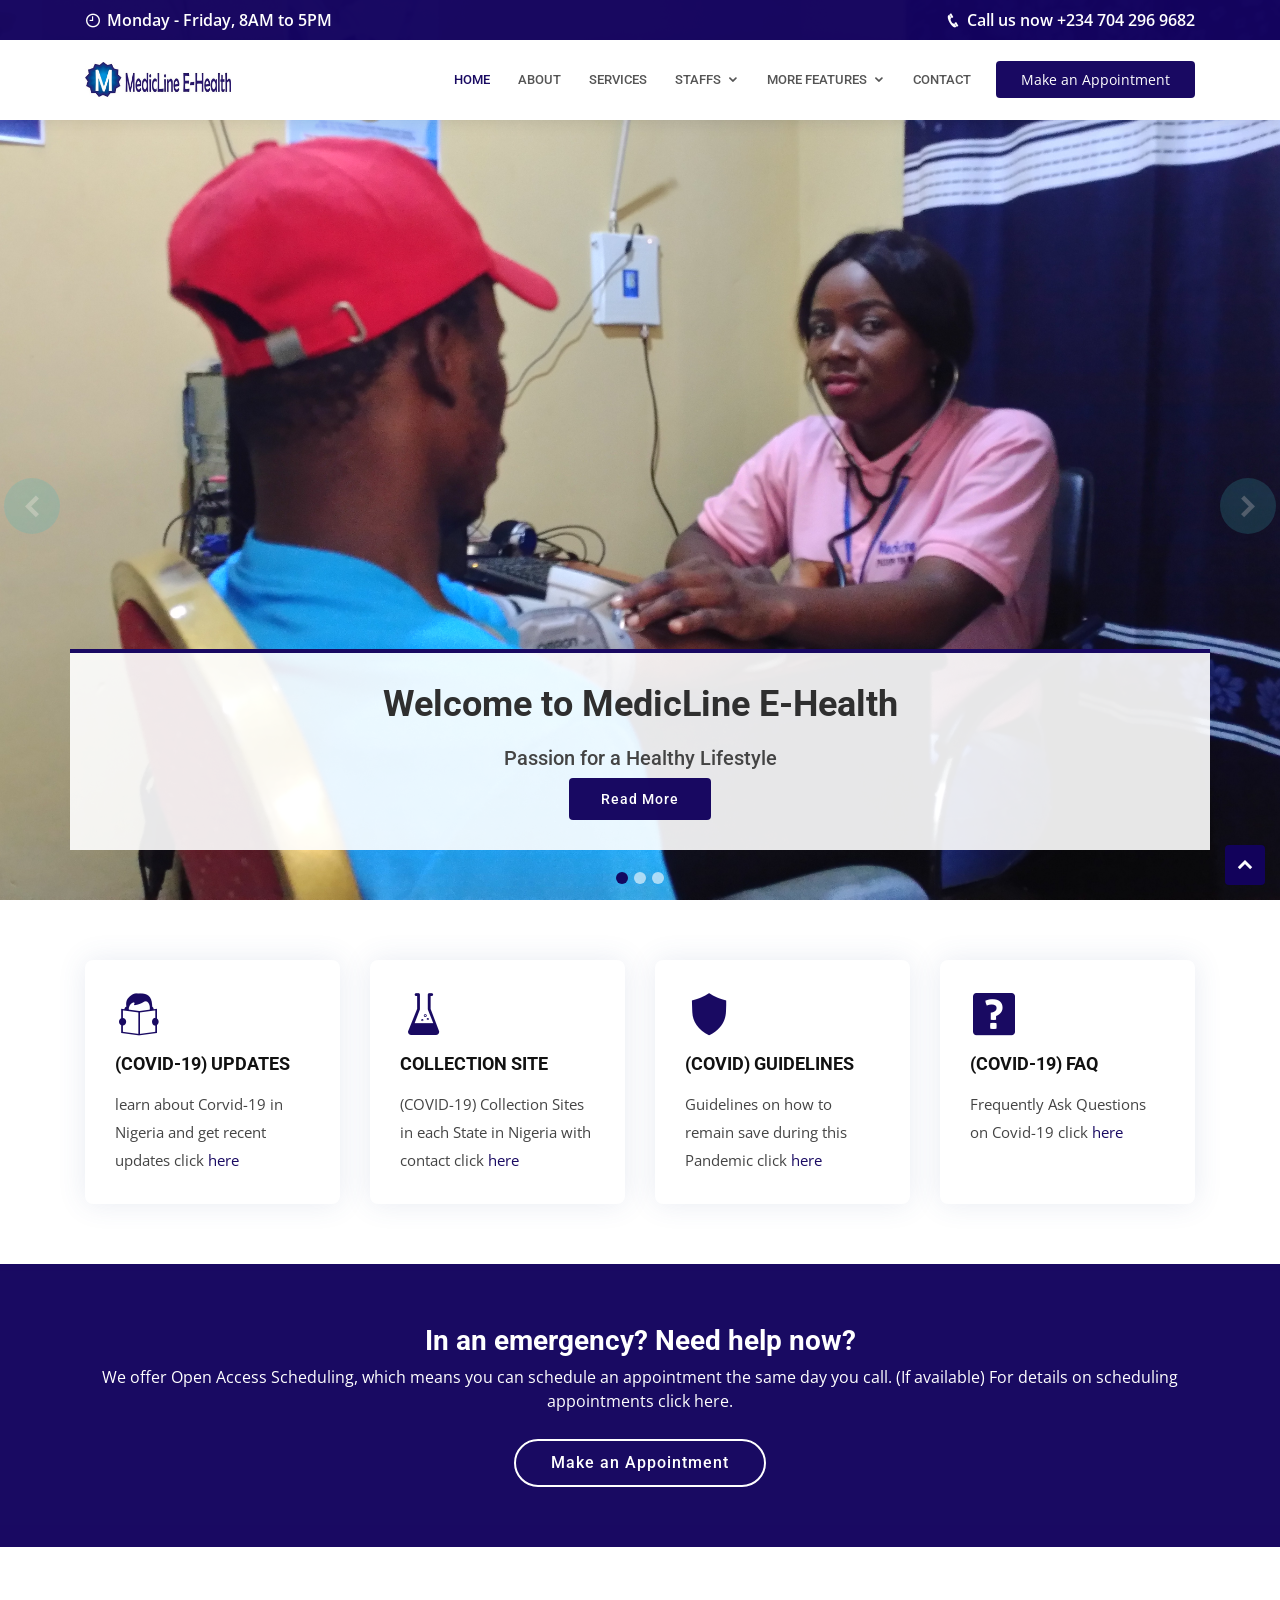
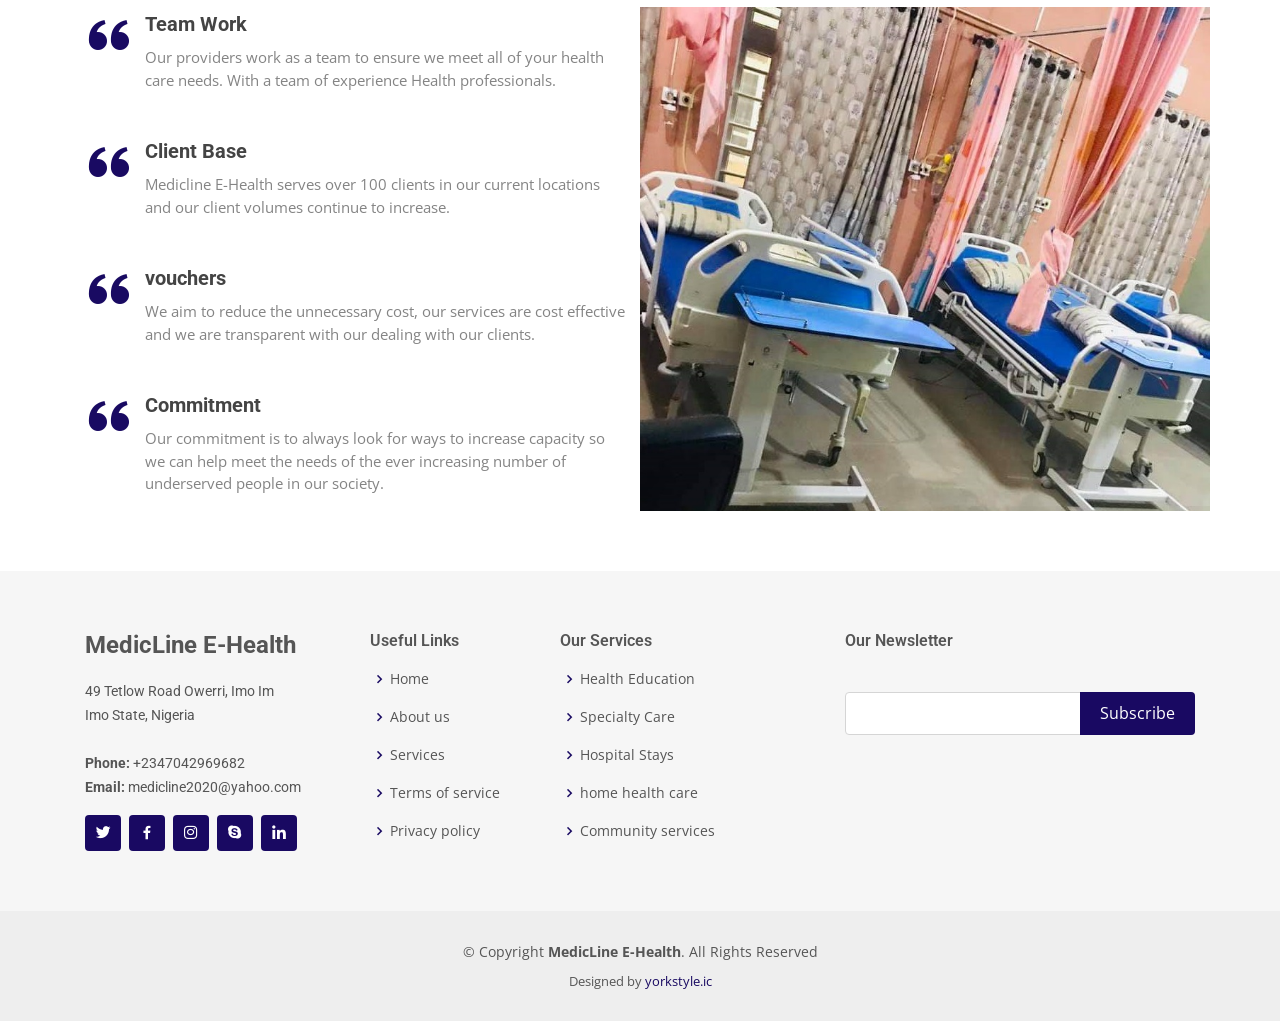
==== commit 40c01003: "I created web pages and modified it" ====
--- a/index.html
+++ b/index.html
@@ -55,33 +55,28 @@
       <nav class="nav-menu d-none d-lg-block">
         <ul>
           <li class="active"><a href="index.html">Home</a></li>
-          <li><a href="#about">About</a></li>
-          <li><a href="#services">Services</a></li>
-          <li><a href="#departments">Departments</a></li>
-          <li><a href="#doctors">Team</a></li>
-          <!-- <li class="drop-down"><a href="">Drop Down</a>
-          <ul>
-            <li><a href="#">Drop Down 1</a></li>
-            <li class="drop-down"><a href="#">Deep Drop Down</a>
-              <ul>
-                <li><a href="#">Deep Drop Down 1</a></li>
-                <li><a href="#">Deep Drop Down 2</a></li>
-                <li><a href="#">Deep Drop Down 3</a></li>
-                <li><a href="#">Deep Drop Down 4</a></li>
-                <li><a href="#">Deep Drop Down 5</a></li>
-              </ul>
-            </li>
-            <li><a href="#">Drop Down 2</a></li>
-            <li><a href="#">Drop Down 3</a></li>
-            <li><a href="#">Drop Down 4</a></li>
-          </ul>
-        </li> -->
-          <li><a href="#contact">Contact</a></li>
+          <li><a href="about.html">About</a></li>
+          <li><a href="services.html">Services</a></li>
+          <li class="drop-down"><a href="features.html">Staffs</a>
+            <ul>
+              <li><a href="staffs.html #doctors">Team</a></li>
+              <li><a href="staffs.html #departments">Partnering Hospitals</a></li>
+              <li><a href="staffs.html #pricing">Partnering Doctors</a></li>
+            </ul>
+          <li class="drop-down"><a href="#">More Features</a>
+            <ul>
+              <li><a href="features.html #appointment">Appointment</a></li>
+              <li><a href="features.html #testimonials">Testimonials</a></li>
+              <li><a href="features.html #gallery">Gallery</a></li>
+              <li><a href="features.html #pricing">Subscription</a></li>
+            </ul>
+          </li>
+          <li><a href="contact.html">Contact</a></li>
 
         </ul>
       </nav><!-- .nav-menu -->
 
-      <a href="#appointment" class="appointment-btn scrollto"><span class="d-none d-md-inline">Make an</span> Appointment</a>
+      <a href="features.html #appointment" class="appointment-btn scrollto"><span class="d-none d-md-inline">Make an</span> Appointment</a>
 
     </div>
   </header><!-- End Header -->
@@ -100,15 +95,17 @@
             <h2>Welcome to <span>MedicLine E-Health</span></h2>
             
             <h5>Passion for a Healthy Lifestyle</h5>
-            <a href="#about" class="btn-get-started scrollto">Read More</a>
+            <a href="about.html" class="btn-get-started scrollto">Read More</a>
           </div>
         </div>
 
         <!-- Slide 2 -->
         <div class="carousel-item" style="background-image: url(assets/img/slide/slide-2.jpg)">
           <div class="container">
-            <h2>Mission Statement</h2>
-            <p>To provide clients-centered healthcare with excellence in quality, service, and access</p>
+            <h2>24/7 Hours First-Aid Services </h2>
+            <p>Provision of a 24/7 hours First-Aid Services over the phone
+              to our clients, essentially addressing the health
+            </p>
             
             <a href="#about" class="btn-get-started scrollto">Read More</a>
           </div>
@@ -117,11 +114,9 @@
         <!-- Slide 3 -->
         <div class="carousel-item" style="background-image: url(assets/img/slide/slide-3.jpg)">
           <div class="container">
-            <h2>Vision Statements</h2>
-            <p>An organisation in which all our clients achieve their full potential for health as their health
-              is carefully redirected to sustainability and built on a well-crafted-cost-effective arrangement
-              and well-being across the lifespan.  We work to be trusted by clients, a valued partner and the
-              implementors of health education and awareness.
+            <h2>Virtual Health (Telehealth) Programme</h2>
+            <p>Provision of virtual health (telehealth) programme that will
+              include rapid access to health assessment, etc.
             </p>
             <a href="#about" class="btn-get-started scrollto">Read More</a>
           </div>
@@ -144,41 +139,41 @@
 
   <main id="main">
 
-    <!-- ======= Featured Services Section ======= -->
-    <section id="featured-services" class="featured-services">
+     <!-- ======= Featured Services Section ======= -->
+     <section id="featured-services" class="featured-services">
       <div class="container" data-aos="fade-up">
 
         <div class="row">
           <div class="col-md-6 col-lg-3 d-flex align-items-stretch mb-5 mb-lg-0">
             <div class="icon-box" data-aos="fade-up" data-aos-delay="100">
-              <div class="icon"><i class="bx bx-shield"></i></div>
-              <h4 class="title"><a href="">Respect</a></h4>
-              <p class="description">We bring along politeness, attentiveness, and careful consideration in all the dealings with our clients.</p>
+              <div class="icon"><i class="icofont-learn"></i></div>
+              <h4 class="title"><a href="">(COVID-19) UPDATES</a></h4>
+              <p class="description">learn about Corvid-19 in Nigeria and get recent updates click <a href="https://covid19.ncdc.gov.ng/report" target="blank">here</a></p>
             </div>
           </div>
 
           <div class="col-md-6 col-lg-3 d-flex align-items-stretch mb-5 mb-lg-0">
             <div class="icon-box" data-aos="fade-up" data-aos-delay="200">
-              <div class="icon"><i class="bx bx-cube-alt"></i></div>
-              <h4 class="title"><a href="">Quality and coordinated care</a></h4>
-              <p class="description">We aim to deliver the best quality holistic health care services to our clients.</p>
+              <div class="icon"><i class="icofont-beaker"></i></div>
+              <h4 class="title"><a href="">COLLECTION SITE</a></h4>
+              <p class="description">(COVID-19) Collection Sites in each State in Nigeria with contact click <a href="https://covid19.ncdc.gov.ng/samplesites/" target="blank">here</a></p>
             </div>
           </div>
 
           <div class="col-md-6 col-lg-3 d-flex align-items-stretch mb-5 mb-lg-0">
             <div class="icon-box" data-aos="fade-up" data-aos-delay="300">
-              <div class="icon"><i class="bx bxs-quote-alt-left"></i></div>
-              <h4 class="title"><a href="">Commitment & Integrity</a></h4>
-              <p class="description">We strive to do the best we can always. Honest and transparent in dealing with our clients</p>
+              <div class="icon"><i class="icofont-shield"></i></div>
+              <h4 class="title"><a href="">(COVID) GUIDELINES</a></h4>
+              <p class="description">Guidelines on how to remain save during this Pandemic click <a href="https://covid19.ncdc.gov.ng/samplesites/" target="blank">here</a></p>
               
             </div>
           </div>
 
           <div class="col-md-6 col-lg-3 d-flex align-items-stretch mb-5 mb-lg-0">
             <div class="icon-box" data-aos="fade-up" data-aos-delay="400">
-              <div class="icon"><i class="bx bx-phone-call"></i></div>
-              <h4 class="title"><a href="">Communication</a></h4>
-              <p class="description">We provide effective verbal and nonverbal communications in dealings with our clients.</p>
+              <div class="icon"><i class="icofont-question-square"></i></div>
+              <h4 class="title"><a href="">(COVID-19) FAQ</a></h4>
+              <p class="description">Frequently Ask Questions on Covid-19 click <a href="https://covid19.ncdc.gov.ng/faq/" target="blank">here</a></p>
             </div>
           </div>
 
@@ -186,6 +181,8 @@
 
       </div>
     </section><!-- End Featured Services Section -->
+
+   
 
     <!-- ======= Cta Section ======= -->
     <section id="cta" class="cta">
@@ -194,732 +191,47 @@
         <div class="text-center">
           <h3>In an emergency? Need help now?</h3>
           <p> We offer Open Access Scheduling, which means you can schedule an appointment the same day you call. (If available) For details on scheduling appointments click here.</p>
-          <a class="cta-btn scrollto" href="#appointment">Make an Appointment</a>
+          <a class="cta-btn scrollto" href="features.html #appointment">Make an Appointment</a>
         </div>
 
       </div>
     </section><!-- End Cta Section -->
 
-    <!-- ======= About Us Section ======= -->
-    <section id="about" class="about">
-      <div class="container" data-aos="fade-up">
-
-        <div class="section-title">
-          <h2>About Us</h2>
-          <p>Medicline E-Health is committed to you, treating your health care needs and getting you on a path to better health. We want to be your medical home. What that means to you is that we will work with you and will always respect your preferences. We will provide you with the education and support you need to make the best decisions and to participate in your own care.</p>
-        </div>
-
-        <div class="row">
-          <div class="col-lg-6" data-aos="fade-right">
-            <img src="assets/img/md.jpg" class="img-fluid" alt="">
-          </div>
-          <div class="col-lg-6 pt-4 pt-lg-0 content" data-aos="fade-left">
-            <h3>Passion For Healthy Lifestyle</h3>
-            <p class="font-italic">
-              We will coordinate your care with additional services if that becomes necessary including:
-            </p>
-            <ul>
-              <li><i class="icofont-check-circled"></i> Specialty Care.</li>
-              <li><i class="icofont-check-circled"></i> Hospital Stays.</li>
-              <li><i class="icofont-check-circled"></i> home health care.</li>
-              <li><i class="icofont-check-circled"></i> community services and other supports.</li>
-            </ul>
-            <p>
-              We promise that you will have access to our services with shorter waiting times, “after hours” care, 24/7 electronic or telephone access and strong, reliable, confidential communication through the “patient login” link on our website.
-            </p>
-            <h1> </h1>
-            <h3>Uchechi P Ibeh</h3>
-            <h5>Executive Director</h5>
-            <h5>MedicLine E-Health Nigeria</h5>
-          </div>
-        </div>
-
-      </div>
-    </section><!-- End About Us Section -->
-
-    <!-- ======= Counts Section ======= -->
-    <section id="counts" class="counts">
-      <div class="container" data-aos="fade-up">
-
-        <div class="row no-gutters">
-
-          <div class="col-lg-3 col-md-6 d-md-flex align-items-md-stretch">
-            <div class="count-box">
-              <i class="icofont-doctor-alt"></i>
-              <span data-toggle="counter-up">85</span>
-              <p><strong>Doctors</strong> consequuntur quae qui deca rode</p>
-              <a href="#">Find out more &raquo;</a>
-            </div>
-          </div>
-
-          <div class="col-lg-3 col-md-6 d-md-flex align-items-md-stretch">
-            <div class="count-box">
-              <i class="icofont-patient-bed"></i>
-              <span data-toggle="counter-up">18</span>
-              <p><strong>Departments</strong> adipisci atque cum quia aut numquam delectus</p>
-              <a href="#">Find out more &raquo;</a>
-            </div>
-          </div>
-
-          <div class="col-lg-3 col-md-6 d-md-flex align-items-md-stretch">
-            <div class="count-box">
-              <i class="icofont-laboratory"></i>
-              <span data-toggle="counter-up">8</span>
-              <p><strong>Research Lab</strong> aut commodi quaerat. Aliquam ratione</p>
-              <a href="#">Find out more &raquo;</a>
-            </div>
-          </div>
-
-          <div class="col-lg-3 col-md-6 d-md-flex align-items-md-stretch">
-            <div class="count-box">
-              <i class="icofont-award"></i>
-              <span data-toggle="counter-up">150</span>
-              <p><strong>Awards</strong> rerum asperiores dolor molestiae doloribu</p>
-              <a href="#">Find out more &raquo;</a>
-            </div>
-          </div>
-
-        </div>
-
-      </div>
-    </section><!-- End Counts Section -->
-
-    <!-- ======= Features Section ======= -->
-    <section id="features" class="features">
-      <div class="container" data-aos="fade-up">
-
-        <div class="row">
-          <div class="col-lg-6 order-2 order-lg-1" data-aos="fade-right">
-            <div class="icon-box mt-5 mt-lg-0">
-              <i class="bx bxs-quote-alt-left"></i>
-              <h4>Team Work</h4>
-              <p>Our providers work as a team to ensure we meet all of your health care needs. With a team of  experience Health professionals.</p>
-            </div>
-            <div class="icon-box mt-5">
-              <i class="bx bxs-quote-alt-left"></i>
-              <h4>Client Base</h4>
-              <p>Medicline E-Health serves over 100 clients  in our current locations and our client volumes continue to increase.</p>
-            </div>
-            <div class="icon-box mt-5">
-              <i class="bx bxs-quote-alt-left"></i>
-              <h4>vouchers</h4>
-              <p>We aim to reduce the unnecessary cost, our services are cost effective and we are transparent with our dealing with our clients.</p>
-            </div>
-            <div class="icon-box mt-5">
-              <i class="bx bxs-quote-alt-left"></i>
-              <h4>Commitment</h4>
-              <p>Our commitment is to always look for ways to increase capacity so we can help meet the needs of the ever increasing number of underserved people in our society.</p>
-            </div>
-          </div>
-          <div class="image col-lg-6 order-1 order-lg-2" style='background-image: url("assets/img/features1.jpg");' data-aos="zoom-in"></div>
-        </div>
-
-      </div>
-    </section><!-- End Features Section -->
-
-    <!-- ======= Services Section ======= -->
-    <section id="services" class="services services">
-      <div class="container" data-aos="fade-up">
-
-        <div class="section-title">
-          <h2>Services</h2>
-          <p>At MedicLine our mission is to create awareness & provide health education on some of the health challenges facing our people especially those in Nigeria. Ignorance and negligence has caused a lot of things as it relates to healthcare in our country and many lives have been lost. Our aim is to save Lives.</p>
-        </div>
-
-        <div class="row">
-          <div class="col-lg-4 col-md-6 icon-box" data-aos="zoom-in" data-aos-delay="100">
-            <div class="icon"><i class="icofont-heart-beat"></i></div>
-            <h4 class="title"><a href="">Health Awareness</a></h4>
-            <p class="description">MedicLine will help you or anyone you know suffering from any health condition by making sure that you fully understood your condition and also your medications.</p>
-          </div>
-          <div class="col-lg-4 col-md-6 icon-box" data-aos="zoom-in" data-aos-delay="200">
-            <div class="icon"><i class="icofont-drug"></i></div>
-            <h4 class="title"><a href="">Medications</a></h4>
-            <p class="description">At the end of the day you will be familiar with your condition, your medications and the measures to help manage it.</p>
-          </div>
-          <div class="col-lg-4 col-md-6 icon-box" data-aos="zoom-in" data-aos-delay="300">
-            <div class="icon"><i class="icofont-dna-alt-2"></i></div>
-            <h4 class="title"><a href="">Eye Clinic</a></h4>
-            <p class="description">MedicLine E-Health as part of the health awareness partners with some eye clinics and has issued out free and discounted vouchers for ophthalmological assessment and examination 
-              for our followers, friends and their families. 
-              </p>
-          </div>
-          <div class="col-lg-4 col-md-6 icon-box" data-aos="zoom-in" data-aos-delay="100">
-            <div class="icon"><i class="icofont-heartbeat"></i></div>
-            <h4 class="title"><a href="">Reduce Death Rate</a></h4>
-            <p class="description">. Ignorance and negligence has caused a lot of things as it relates to healthcare in our country and many lives have been lost. Our aim is to save Lives.</p>
-          </div>
-          <div class="col-lg-4 col-md-6 icon-box" data-aos="zoom-in" data-aos-delay="200">
-            <div class="icon"><i class="icofont-disabled"></i></div>
-            <h4 class="title"><a href="">Dialysis</a></h4>
-            <p class="description">some text will come in here maybe two or more sentences.</p>
-          </div>
-          <div class="col-lg-4 col-md-6 icon-box" data-aos="zoom-in" data-aos-delay="300">
-            <div class="icon"><i class="icofont-autism"></i></div>
-            <h4 class="title"><a href="">Diagnosis</a></h4>
-            <p class="description">some text will come in here maybe two or more sentences.</p>
-          </div>
-        </div>
-
-      </div>
-    </section><!-- End Services Section -->
-
-    <!-- ======= Appointment Section ======= -->
-    <section id="appointment" class="appointment section-bg">
-      <div class="container" data-aos="fade-up">
-
-        <div class="section-title">
-          <h2>Make an Appointment</h2>
-          <p>We offer Open Access Scheduling, which means you can schedule an appointment the same day you call. (If available) Carefully fill the appointments form</p>
-        </div>
-
-        <form action="forms/appointment.php" method="post" role="form" class="php-email-form" data-aos="fade-up" data-aos-delay="100">
-          <div class="form-row">
-            <div class="col-md-4 form-group">
-              <input type="text" name="name" class="form-control" id="name" placeholder="Your Name" data-rule="minlen:4" data-msg="Please enter at least 4 chars">
-              <div class="validate"></div>
-            </div>
-            <div class="col-md-4 form-group">
-              <input type="email" class="form-control" name="email" id="email" placeholder="Your Email" data-rule="email" data-msg="Please enter a valid email">
-              <div class="validate"></div>
-            </div>
-            <div class="col-md-4 form-group">
-              <input type="tel" class="form-control" name="phone" id="phone" placeholder="Your Phone" data-rule="minlen:4" data-msg="Please enter at least 4 chars">
-              <div class="validate"></div>
-            </div>
-          </div>
-          <div class="form-row">
-            <div class="col-md-4 form-group">
-              <input type="datetime" name="date" class="form-control datepicker" id="date" placeholder="Appointment Date" data-rule="minlen:4" data-msg="Please enter at least 4 chars">
-              <div class="validate"></div>
-            </div>
-            <div class="col-md-4 form-group">
-              <select name="department" id="department" class="form-control">
-                <option value="">Select Department</option>
-                <option value="Department 1">Department 1</option>
-                <option value="Department 2">Department 2</option>
-                <option value="Department 3">Department 3</option>
-              </select>
-              <div class="validate"></div>
-            </div>
-            <div class="col-md-4 form-group">
-              <select name="doctor" id="doctor" class="form-control">
-                <option value="">Select Doctor</option>
-                <option value="Doctor 1">Doctor 1</option>
-                <option value="Doctor 2">Doctor 2</option>
-                <option value="Doctor 3">Doctor 3</option>
-              </select>
-              <div class="validate"></div>
-            </div>
-          </div>
-
-          <div class="form-group">
-            <textarea class="form-control" name="message" rows="5" placeholder="Message (Optional)"></textarea>
-            <div class="validate"></div>
-          </div>
-          <div class="mb-3">
-            <div class="loading">Loading</div>
-            <div class="error-message"></div>
-            <div class="sent-message">Your appointment request has been sent successfully. Thank you!</div>
-          </div>
-          <div class="text-center"><button type="submit">Make an Appointment</button></div>
-        </form>
-
-      </div>
-    </section><!-- End Appointment Section -->
-
-    <!-- ======= Departments Section ======= -->
-    <section id="departments" class="departments">
-      <div class="container" data-aos="fade-up">
-
-        <div class="section-title">
-          <h2>Departments</h2>
-          <p>Medicline E-Health is committed to you, treating your health care needs and getting you on a path to better health. We want to be your medical home. What that means to you is that we will work with you and will always respect your preferences. We will provide you with the education and support you need to make the best decisions and to participate in your own care.</p>
-        </div>
-
-        <div class="row" data-aos="fade-up" data-aos-delay="100">
-          <div class="col-lg-4 mb-5 mb-lg-0">
-            <ul class="nav nav-tabs flex-column">
-              <li class="nav-item">
-                <a class="nav-link active show" data-toggle="tab" href="#tab-1">
-                  <h4>Cardiology</h4>
-                  <p>Quis excepturi porro totam sint earum quo nulla perspiciatis eius.</p>
-                </a>
-              </li>
-              <li class="nav-item mt-2">
-                <a class="nav-link" data-toggle="tab" href="#tab-2">
-                  <h4>Neurology</h4>
-                  <p>Voluptas vel esse repudiandae quo excepturi.</p>
-                </a>
-              </li>
-              <li class="nav-item mt-2">
-                <a class="nav-link" data-toggle="tab" href="#tab-3">
-                  <h4>Hepatology</h4>
-                  <p>Velit veniam ipsa sit nihil blanditiis mollitia natus.</p>
-                </a>
-              </li>
-              <li class="nav-item mt-2">
-                <a class="nav-link" data-toggle="tab" href="#tab-4">
-                  <h4>Pediatrics</h4>
-                  <p>Ratione hic sapiente nostrum doloremque illum nulla praesentium id</p>
-                </a>
-              </li>
-            </ul>
-          </div>
-          <div class="col-lg-8">
-            <div class="tab-content">
-              <div class="tab-pane active show" id="tab-1">
-                <h3>Cardiology</h3>
-                <p class="font-italic">Qui laudantium consequatur laborum sit qui ad sapiente dila parde sonata raqer a videna mareta paulona marka</p>
-                <img src="assets/img/departments-1.jpg" alt="" class="img-fluid">
-                <p>Et nobis maiores eius. Voluptatibus ut enim blanditiis atque harum sint. Laborum eos ipsum ipsa odit magni. Incidunt hic ut molestiae aut qui. Est repellat minima eveniet eius et quis magni nihil. Consequatur dolorem quaerat quos qui similique accusamus nostrum rem vero</p>
-              </div>
-              <div class="tab-pane" id="tab-2">
-                <h3>Neurology</h3>
-                <p class="font-italic">Qui laudantium consequatur laborum sit qui ad sapiente dila parde sonata raqer a videna mareta paulona marka</p>
-                <img src="assets/img/departments-2.jpg" alt="" class="img-fluid">
-                <p>Et nobis maiores eius. Voluptatibus ut enim blanditiis atque harum sint. Laborum eos ipsum ipsa odit magni. Incidunt hic ut molestiae aut qui. Est repellat minima eveniet eius et quis magni nihil. Consequatur dolorem quaerat quos qui similique accusamus nostrum rem vero</p>
-              </div>
-              <div class="tab-pane" id="tab-3">
-                <h3>Hepatology</h3>
-                <p class="font-italic">Qui laudantium consequatur laborum sit qui ad sapiente dila parde sonata raqer a videna mareta paulona marka</p>
-                <img src="assets/img/departments-3.jpg" alt="" class="img-fluid">
-                <p>Et nobis maiores eius. Voluptatibus ut enim blanditiis atque harum sint. Laborum eos ipsum ipsa odit magni. Incidunt hic ut molestiae aut qui. Est repellat minima eveniet eius et quis magni nihil. Consequatur dolorem quaerat quos qui similique accusamus nostrum rem vero</p>
-              </div>
-              <div class="tab-pane" id="tab-4">
-                <h3>Pediatrics</h3>
-                <p class="font-italic">Qui laudantium consequatur laborum sit qui ad sapiente dila parde sonata raqer a videna mareta paulona marka</p>
-                <img src="assets/img/departments-4.jpg" alt="" class="img-fluid">
-                <p>Et nobis maiores eius. Voluptatibus ut enim blanditiis atque harum sint. Laborum eos ipsum ipsa odit magni. Incidunt hic ut molestiae aut qui. Est repellat minima eveniet eius et quis magni nihil. Consequatur dolorem quaerat quos qui similique accusamus nostrum rem vero</p>
-              </div>
-            </div>
-          </div>
-        </div>
-
-      </div>
-    </section><!-- End Departments Section -->
-
-    <!-- ======= Testimonials Section ======= -->
-    <section id="testimonials" class="testimonials">
-      <div class="container" data-aos="fade-up">
-
-        <div class="section-title">
-          <h2>Testimonials</h2>
-          <p>some text will come in here maybe two or more sentences</p>
-        </div>
-
-        <div class="owl-carousel testimonials-carousel" data-aos="fade-up" data-aos-delay="100">
-
-          <div class="testimonial-item">
-            <p>
-              <i class="bx bxs-quote-alt-left quote-icon-left"></i>
-              MedicLine E-Health has come to change our health narrative. UTche Ogbus' chioces
-              of pattners are uniquely topnotch.
-              <i class="bx bxs-quote-alt-right quote-icon-right"></i>
-            </p>
-            <img src="assets/img/testimonials/testimonials-1.jpg" class="testimonial-img" alt="">
-            <h3>George Okey Iloene</h3>
-            <h4>Lecturer</h4>
-          </div>
-
-          <div class="testimonial-item">
-            <p>
-              <i class="bx bxs-quote-alt-left quote-icon-left"></i>
-              Our visit to Dominion Eye Clinic was excellent. The service was great and well
-              discounted. Many thanks MedicLine E-Health
-              <i class="bx bxs-quote-alt-right quote-icon-right"></i>
-            </p>
-            <img src="assets/img/testimonials/testimonials-2.jpg" class="testimonial-img" alt="">
-            <h3>Margaret Ben</h3>
-            <h4>Ceo</h4>
-          </div>
-
-          <div class="testimonial-item">
-            <p>
-              <i class="bx bxs-quote-alt-left quote-icon-left"></i>
-              Thanks to this great platform for the eye test. Thanks MedicLine E-Health
-              and thanks to UTche Ogbus for the great opportunity
-              <i class="bx bxs-quote-alt-right quote-icon-right"></i>
-            </p>
-            <img src="assets/img/testimonials/testimonials-3.jpg" class="testimonial-img" alt="">
-            <h3>Chika Mimi Chika</h3>
-            <h4>Store Owner</h4>
-          </div>
-
-          <div class="testimonial-item">
-            <p>
-              <i class="bx bxs-quote-alt-left quote-icon-left"></i>
-              Good day all I have just collected my eye glasses from Frost Eye Clinic Ogba
-              branch thanks to MedicLine E-Health thank to UTche Ogbus
-              <i class="bx bxs-quote-alt-right quote-icon-right"></i>
-            </p>
-            <img src="assets/img/testimonials/testimonials-4.jpg" class="testimonial-img" alt="">
-            <h3>Toyin Osileh</h3>
-            <h4>Freelancer</h4>
-          </div>
-
-          <div class="testimonial-item">
-            <p>
-              <i class="bx bxs-quote-alt-left quote-icon-left"></i>
-              Today's free eye chech went well at Konexx Optometry, Dr. Emma is awesome. Thanks
-              to MedicLine E-Health Thanks to UTche Ogbus
-              <i class="bx bxs-quote-alt-right quote-icon-right"></i>
-            </p>
-            <img src="assets/img/testimonials/testimonials-5.jpg" class="testimonial-img" alt="">
-            <h3>Udodirim Friday</h3>
-            <h4>Teacher</h4>
-          </div>
-
-        </div>
-
-      </div>
-    </section><!-- End Testimonials Section -->
-
-    <!-- ======= Doctors Section ======= -->
-    <section id="doctors" class="doctors section-bg">
-      <div class="container" data-aos="fade-up">
-
-        <div class="section-title">
-          <h2>Team</h2>
-          <p>some text will come in here maybe two or more sentences</p>
-        </div>
-
-        <div class="row">
-
-          <div class="col-lg-3 col-md-6 d-flex align-items-stretch">
-            <div class="member" data-aos="fade-up" data-aos-delay="100">
-              <div class="member-img">
-                <img src="assets/img/doctors/doctors-1.jpg" class="img-fluid" alt="">
-                <div class="social">
-                  <a href=""><i class="icofont-twitter"></i></a>
-                  <a href=""><i class="icofont-facebook"></i></a>
-                  <a href=""><i class="icofont-instagram"></i></a>
-                  <a href=""><i class="icofont-linkedin"></i></a>
-                </div>
-              </div>
-              <div class="member-info">
-                <h4>Walter White</h4>
-                <span>Chief Medical Officer</span>
-              </div>
-            </div>
-          </div>
-
-          <div class="col-lg-3 col-md-6 d-flex align-items-stretch">
-            <div class="member" data-aos="fade-up" data-aos-delay="200">
-              <div class="member-img">
-                <img src="assets/img/doctors/doctors-2.jpg" class="img-fluid" alt="">
-                <div class="social">
-                  <a href=""><i class="icofont-twitter"></i></a>
-                  <a href=""><i class="icofont-facebook"></i></a>
-                  <a href=""><i class="icofont-instagram"></i></a>
-                  <a href=""><i class="icofont-linkedin"></i></a>
-                </div>
-              </div>
-              <div class="member-info">
-                <h4>Sarah Jhonson</h4>
-                <span>Anesthesiologist</span>
-              </div>
-            </div>
-          </div>
-
-          <div class="col-lg-3 col-md-6 d-flex align-items-stretch">
-            <div class="member" data-aos="fade-up" data-aos-delay="300">
-              <div class="member-img">
-                <img src="assets/img/doctors/doctors-3.jpg" class="img-fluid" alt="">
-                <div class="social">
-                  <a href=""><i class="icofont-twitter"></i></a>
-                  <a href=""><i class="icofont-facebook"></i></a>
-                  <a href=""><i class="icofont-instagram"></i></a>
-                  <a href=""><i class="icofont-linkedin"></i></a>
-                </div>
-              </div>
-              <div class="member-info">
-                <h4>William Anderson</h4>
-                <span>Cardiology</span>
-              </div>
-            </div>
-          </div>
-
-          <div class="col-lg-3 col-md-6 d-flex align-items-stretch">
-            <div class="member" data-aos="fade-up" data-aos-delay="400">
-              <div class="member-img">
-                <img src="assets/img/doctors/doctors-4.jpg" class="img-fluid" alt="">
-                <div class="social">
-                  <a href=""><i class="icofont-twitter"></i></a>
-                  <a href=""><i class="icofont-facebook"></i></a>
-                  <a href=""><i class="icofont-instagram"></i></a>
-                  <a href=""><i class="icofont-linkedin"></i></a>
-                </div>
-              </div>
-              <div class="member-info">
-                <h4>Amanda Jepson</h4>
-                <span>Neurosurgeon</span>
-              </div>
-            </div>
-          </div>
-
-        </div>
-
-      </div>
-    </section><!-- End Doctors Section -->
-
-    <!-- ======= Gallery Section ======= -->
-    <section id="gallery" class="gallery">
-      <div class="container" data-aos="fade-up">
-
-        <div class="section-title">
-          <h2>Gallery</h2>
-          <p>some text will come in here maybe two or more sentences</p>
-        </div>
-
-        <div class="owl-carousel gallery-carousel" data-aos="fade-up" data-aos-delay="100">
-          <a href="assets/img/gallery/gallery-1.jpg" class="venobox" data-gall="gallery-carousel"><img src="assets/img/gallery/gallery-1.jpg" alt=""></a>
-          <a href="assets/img/gallery/gallery-2.jpg" class="venobox" data-gall="gallery-carousel"><img src="assets/img/gallery/gallery-2.jpg" alt=""></a>
-          <a href="assets/img/gallery/gallery-3.jpg" class="venobox" data-gall="gallery-carousel"><img src="assets/img/gallery/gallery-3.jpg" alt=""></a>
-          <a href="assets/img/gallery/gallery-4.jpg" class="venobox" data-gall="gallery-carousel"><img src="assets/img/gallery/gallery-4.jpg" alt=""></a>
-          <a href="assets/img/gallery/gallery-5.jpg" class="venobox" data-gall="gallery-carousel"><img src="assets/img/gallery/gallery-5.jpg" alt=""></a>
-          <a href="assets/img/gallery/gallery-6.jpg" class="venobox" data-gall="gallery-carousel"><img src="assets/img/gallery/gallery-6.jpg" alt=""></a>
-          <a href="assets/img/gallery/gallery-7.jpg" class="venobox" data-gall="gallery-carousel"><img src="assets/img/gallery/gallery-7.jpg" alt=""></a>
-          <a href="assets/img/gallery/gallery-8.jpg" class="venobox" data-gall="gallery-carousel"><img src="assets/img/gallery/gallery-8.jpg" alt=""></a>
-        </div>
-
-      </div>
-    </section><!-- End Gallery Section -->
-
-    <!-- ======= Pricing Section ======= -->
-    <section id="pricing" class="pricing">
-      <div class="container" data-aos="fade-up">
-
-        <div class="section-title">
-          <h2>Subscription Plans</h2>
-          <p>some text will come in here maybe two or more sentences.</p>
-        </div>
-
-        <div class="row">
-
-          <div class="col-lg-3 col-md-6">
-            <div class="box" data-aos="fade-up" data-aos-delay="100">
-              <h3>Free</h3>
-              <h4><sup>$</sup>0<span> / month</span></h4>
-              <ul>
-                <li>Single</li>
-                <li>Nec feugiat nisl</li>
-                <li>Nulla at volutpat dola</li>
-                <li class="na">Pharetra massa</li>
-                <li class="na">Massa ultricies mi</li>
-              </ul>
-              <div class="btn-wrap">
-                <a href="#" class="btn-buy">Buy Now</a>
-              </div>
-            </div>
-          </div>
-
-          <div class="col-lg-3 col-md-6 mt-4 mt-md-0">
-            <div class="box featured" data-aos="fade-up" data-aos-delay="200">
-              <h3>CouPles</h3>
-              <h4><sup>$</sup>19<span> / month</span></h4>
-              <ul>
-                <li>Aida dere</li>
-                <li>Nec feugiat nisl</li>
-                <li>Nulla at volutpat dola</li>
-                <li>Pharetra massa</li>
-                <li class="na">Massa ultricies mi</li>
-              </ul>
-              <div class="btn-wrap">
-                <a href="#" class="btn-buy">Buy Now</a>
-              </div>
-            </div>
-          </div>
-
-          <div class="col-lg-3 col-md-6 mt-4 mt-lg-0">
-            <div class="box" data-aos="fade-up" data-aos-delay="300">
-              <h3>Family of Three</h3>
-              <h4><sup>$</sup>29<span> / month</span></h4>
-              <ul>
-                <li>Aida dere</li>
-                <li>Nec feugiat nisl</li>
-                <li>Nulla at volutpat dola</li>
-                <li>Pharetra massa</li>
-                <li>Massa ultricies mi</li>
-              </ul>
-              <div class="btn-wrap">
-                <a href="#" class="btn-buy">Buy Now</a>
-              </div>
-            </div>
-          </div>
-
-          <div class="col-lg-3 col-md-6 mt-4 mt-lg-0">
-            <div class="box" data-aos="fade-up" data-aos-delay="400">
-              <span class="advanced">Advanced</span>
-              <h3>Ultimate</h3>
-              <h4><sup>$</sup>49<span> / month</span></h4>
-              <ul>
-                <li>Aida dere</li>
-                <li>Nec feugiat nisl</li>
-                <li>Nulla at volutpat dola</li>
-                <li>Pharetra massa</li>
-                <li>Massa ultricies mi</li>
-              </ul>
-              <div class="btn-wrap">
-                <a href="#" class="btn-buy">Buy Now</a>
-              </div>
-            </div>
-          </div>
-
-        </div>
-
-      </div>
-    </section><!-- End Pricing Section -->
-
-    <!-- ======= Frequently Asked Questioins Section ======= -->
-    <section id="faq" class="faq section-bg">
-      <div class="container" data-aos="fade-up">
-
-        <div class="section-title">
-          <h2>Frequently Asked Questioins</h2>
-          <p>some text will come in here maybe two or more sentences</p>
-        </div>
-
-        <ul class="faq-list" data-aos="fade-up" data-aos-delay="100">
-
-          <li>
-            <a data-toggle="collapse" class="" href="#faq1">some text will come in here maybe two or more sentences.? <i class="icofont-simple-up"></i></a>
-            <div id="faq1" class="collapse show" data-parent=".faq-list">
-              <p>
-                some text will come in here maybe two or more sentences.
-              </p>
-            </div>
-          </li>
-
-          <li>
-            <a data-toggle="collapse" href="#faq2" class="collapsed">some text will come in here maybe two or more sentences.? <i class="icofont-simple-up"></i></a>
-            <div id="faq2" class="collapse" data-parent=".faq-list">
-              <p>
-                some text will come in here maybe two or more sentences.
-              </p>
-            </div>
-          </li>
-
-          <li>
-            <a data-toggle="collapse" href="#faq3" class="collapsed">some text will come in here maybe two or more sentences.? <i class="icofont-simple-up"></i></a>
-            <div id="faq3" class="collapse" data-parent=".faq-list">
-              <p>
-                some text will come in here maybe two or more sentences.
-              </p>
-            </div>
-          </li>
-
-          <li>
-            <a data-toggle="collapse" href="#faq4" class="collapsed">some text will come in here maybe two or more sentences.? <i class="icofont-simple-up"></i></a>
-            <div id="faq4" class="collapse" data-parent=".faq-list">
-              <p>
-                some text will come in here maybe two or more sentences.
-              </p>
-            </div>
-          </li>
-
-          <li>
-            <a data-toggle="collapse" href="#faq5" class="collapsed">some text will come in here maybe two or more sentences.? <i class="icofont-simple-up"></i></a>
-            <div id="faq5" class="collapse" data-parent=".faq-list">
-              <p>
-                some text will come in here maybe two or more sentences.
-              </p>
-            </div>
-          </li>
-
-          <li>
-            <a data-toggle="collapse" href="#faq6" class="collapsed">some text will come in here maybe two or more sentences.? <i class="icofont-simple-up"></i></a>
-            <div id="faq6" class="collapse" data-parent=".faq-list">
-              <p>
-                some text will come in here maybe two or more sentences.
-              </p>
-            </div>
-          </li>
-
-        </ul>
-
-      </div>
-    </section><!-- End Frequently Asked Questioins Section -->
-
-    <!-- ======= Contact Section ======= -->
-    <section id="contact" class="contact">
-      <div class="container">
-
-        <div class="section-title">
-          <h2>Contact</h2>
-          <p>some text will come in here maybe two or more sentences</p>
-        </div>
-
-      </div>
-
-      
-
-      <div class="container">
-
-        <div class="row mt-5">
-
-          <div class="col-lg-6">
-
-            <div class="row">
-              <div class="col-md-12">
-                <div class="info-box">
-                  <i class="bx bx-map"></i>
-                  <h3>Our Address</h3>
-                  <p>5 works Layout Opposit Extenssion Publishing Owerri, Imo State, Nigeria</p>
-                </div>
-              </div>
-              <div class="col-md-6">
-                <div class="info-box mt-4">
-                  <i class="bx bx-envelope"></i>
-                  <h3>Email Us</h3>
-                  <p>info@mediclineehealth.com<br>medicline2020@yahoo.com</p>
-                </div>
-              </div>
-              <div class="col-md-6">
-                <div class="info-box mt-4">
-                  <i class="bx bx-phone-call"></i>
-                  <h3>Call Us</h3>
-                  <p>+2347042969682<br>+2348109938499</p>
-                </div>
-              </div>
-            </div>
-
-          </div>
-
-          <div class="col-lg-6">
-            <form action="forms/contact.php" method="post" role="form" class="php-email-form">
-              <div class="form-row">
-                <div class="col form-group">
-                  <input type="text" name="name" class="form-control" id="name" placeholder="Your Name" data-rule="minlen:4" data-msg="Please enter at least 4 chars" />
-                  <div class="validate"></div>
-                </div>
-                <div class="col form-group">
-                  <input type="email" class="form-control" name="email" id="email" placeholder="Your Email" data-rule="email" data-msg="Please enter a valid email" />
-                  <div class="validate"></div>
-                </div>
-              </div>
-              <div class="form-group">
-                <input type="text" class="form-control" name="subject" id="subject" placeholder="Subject" data-rule="minlen:4" data-msg="Please enter at least 8 chars of subject" />
-                <div class="validate"></div>
-              </div>
-              <div class="form-group">
-                <textarea class="form-control" name="message" rows="5" data-rule="required" data-msg="Please write something for us" placeholder="Message"></textarea>
-                <div class="validate"></div>
-              </div>
-              <div class="mb-3">
-                <div class="loading">Loading</div>
-                <div class="error-message"></div>
-                <div class="sent-message">Your message has been sent. Thank you!</div>
-              </div>
-              <div class="text-center"><button type="submit">Send Message</button></div>
-            </form>
-          </div>
-
-        </div>
-
-      </div>
-    </section><!-- End Contact Section -->
-
+
+     <!-- ======= Features Section ======= -->
+  <section id="features" class="features">
+    <div class="container" data-aos="fade-up">
+
+      <div class="row">
+        <div class="col-lg-6 order-2 order-lg-1" data-aos="fade-right">
+          <div class="icon-box mt-5 mt-lg-0">
+            <i class="bx bxs-quote-alt-left"></i>
+            <h4>Team Work</h4>
+            <p>Our providers work as a team to ensure we meet all of your health care needs. With a team of  experience Health professionals.</p>
+          </div>
+          <div class="icon-box mt-5">
+            <i class="bx bxs-quote-alt-left"></i>
+            <h4>Client Base</h4>
+            <p>Medicline E-Health serves over 100 clients  in our current locations and our client volumes continue to increase.</p>
+          </div>
+          <div class="icon-box mt-5">
+            <i class="bx bxs-quote-alt-left"></i>
+            <h4>vouchers</h4>
+            <p>We aim to reduce the unnecessary cost, our services are cost effective and we are transparent with our dealing with our clients.</p>
+          </div>
+          <div class="icon-box mt-5">
+            <i class="bx bxs-quote-alt-left"></i>
+            <h4>Commitment</h4>
+            <p>Our commitment is to always look for ways to increase capacity so we can help meet the needs of the ever increasing number of underserved people in our society.</p>
+          </div>
+        </div>
+        <div class="image col-lg-6 order-1 order-lg-2" style='background-image: url("assets/img/features1.jpg");' data-aos="zoom-in"></div>
+      </div>
+
+    </div>
+  </section><!-- End Features Section -->
+ 
+   
   </main><!-- End #main -->
 
   <!-- ======= Footer ======= -->
@@ -932,7 +244,7 @@
             <div class="footer-info">
               <h3>MedicLine E-Health</h3>
               <p>
-                5 works Layout Opposit Extenssion Publishing Owerri  <br>
+                49 Tetlow Road Owerri, Imo Im<br>
                 Imo State, Nigeria<br><br>
                 <strong>Phone:</strong> +2347042969682<br>
                 <strong>Email:</strong> medicline2020@yahoo.com<br>
--- a/assets/css/style.css
+++ b/assets/css/style.css
@@ -167,7 +167,7 @@
 }
 
 #header .logo img {
-  max-height: 40px;
+  max-height: 35px;
 }
 
 @media (max-width: 992px) {
@@ -175,7 +175,7 @@
     top: 0;
   }
   #header .logo {
-    font-size: 28px;
+    font-size: 26px;
   }
 }
 
@@ -311,8 +311,8 @@
 
 @media (max-width: 768px) {
   .appointment-btn {
-    margin: 0 48px 0 0;
-    padding: 6px 18px;
+    margin: 0 45px 0 0;
+    padding: 5px 15px;
   }
 }
 
@@ -828,6 +828,9 @@
 .about .content p:last-child {
   margin-bottom: 0;
 }
+.about-list{
+  text-align: justify;
+}
 
 /*--------------------------------------------------------------
 # Counts
@@ -1155,6 +1158,26 @@
   }
 }
 
+
+.hospital-table {
+  border-collapse: collapse;
+  border-spacing: 0;
+  width: 100%;
+  border: 1px solid rgb(0, 0, 0);
+  align-items: center;
+}
+
+th{
+  background-color: #13035ef8;
+  font-size: 25px;
+  color: white;
+}
+
+th, td {
+  text-align: left;
+  padding: 8px;
+}
+tr:nth-child(even){background-color: #f2f2f2}
 /*--------------------------------------------------------------
 # Testimonials
 --------------------------------------------------------------*/
